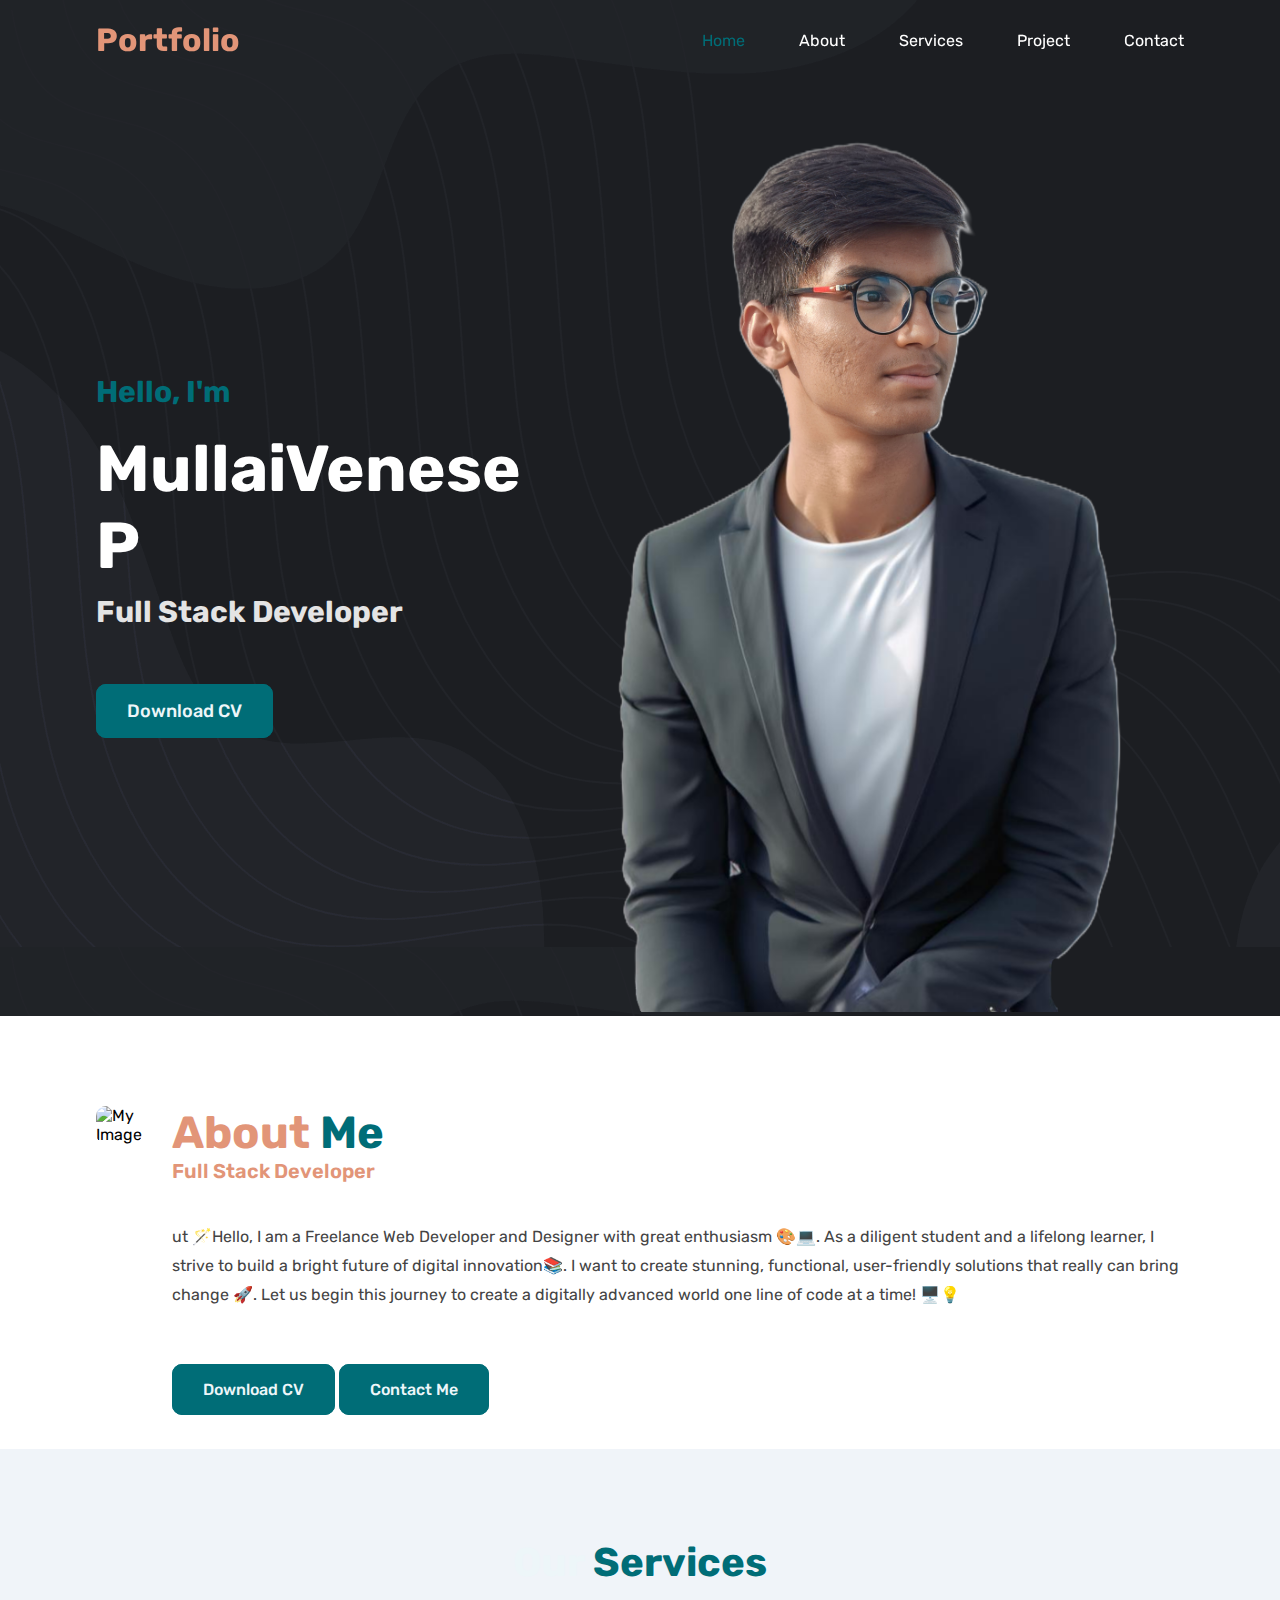
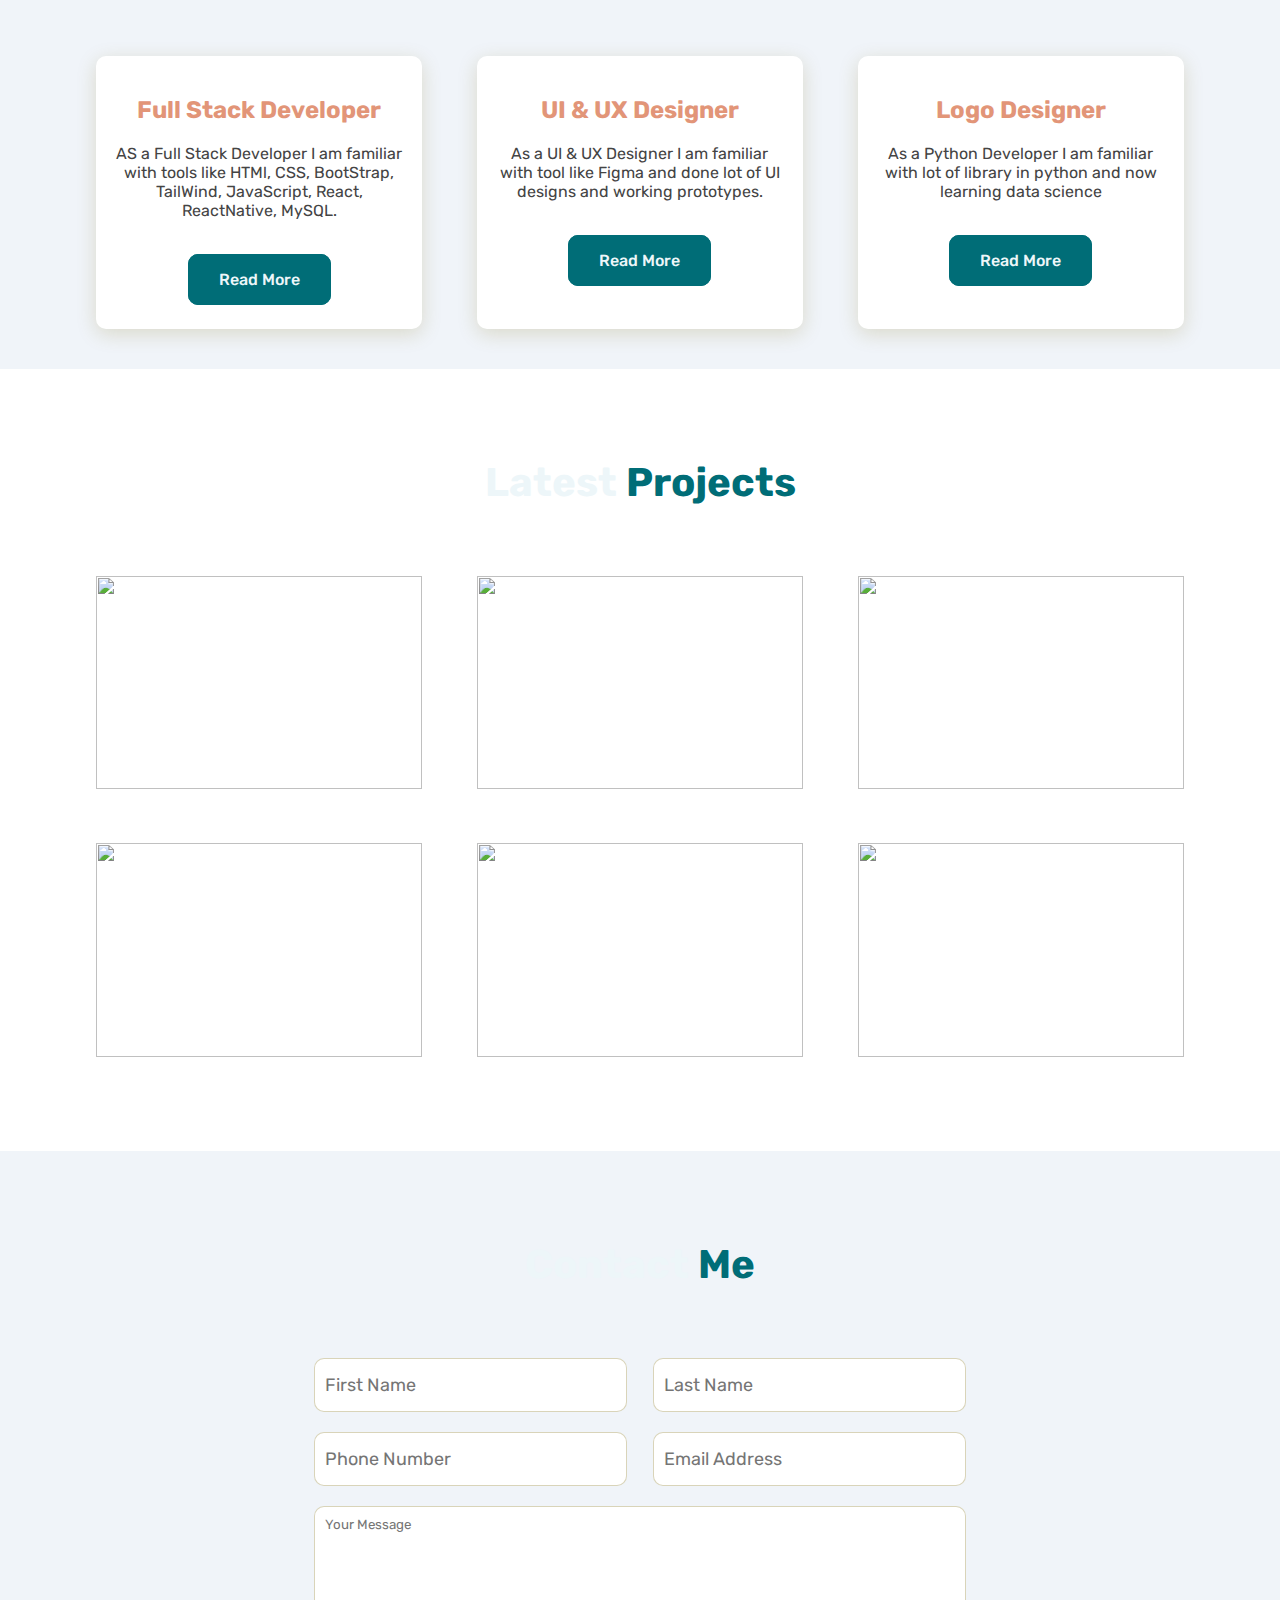
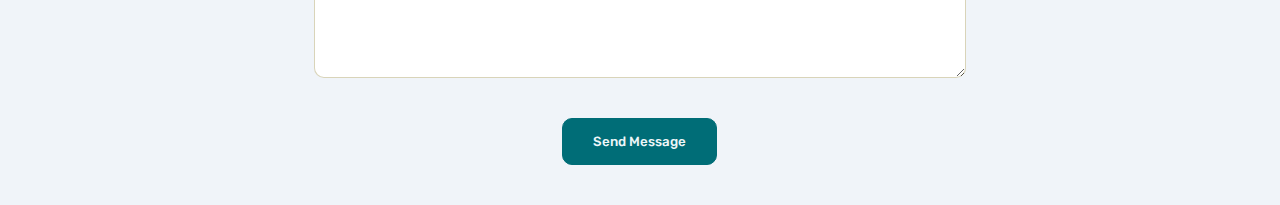
==== Task-2 Portfolio/index.html @ e9961b0f "Files Uploaded" ====
<!DOCTYPE html>
<html lang="en">
<head>
    <meta charset="UTF-8">
    <meta name="viewport" content="width=device-width, initial-scale=1.0">
    <title>Me-Portfolio</title>
    <link rel="stylesheet" href="style.css">
</head>
<body>
    <body>
        <header>
            <nav class="contanier">
                <h1>Portfolio</h1>
                <i id="btn-menu" class="fa-solid fa-bars"></i>
                <div class="nav-links">
                    <a href="#home" class="active">Home</a>
                    <a href="#about">About</a>
                    <a href="#services">Services</a>
                    <a href="#Project">Project</a>
                    <a href="#Contact">Contact</a>
                </div>
            </nav>
        </header>
        <!-- start home sec -->
        <div class="hero" id="home">
            <div class="contanier">
                <div class="content">
                    <h4>Hello, I'm</h4>
                    <h1>MullaiVenese P</h1>
                    <p>Full Stack Developer</p>
                    <a class="btn">Download CV</a>
                </div>
    
                <div class="hero-img">
                    <img src="images/me-pic.png" alt="My Image">
                </div>
            </div>
        </div>
    
        <!-- start about sec -->
    
        <section id="about" class="about">
            <div class="contanier">
                <div class="about-img">
                    <img src="images/me-pic-2.png" alt="My Image">
                </div>
                <div class="content">
                    <h1>About <span>Me</span></h1>
                    <h3>Full Stack Developer</h3>
                    <p>ut
                        🪄Hello, I am a Freelance Web Developer and Designer with great enthusiasm 🎨💻. As a diligent student and a lifelong learner, I strive to build a bright future of digital innovation📚. I want to create stunning, functional, user-friendly solutions that really can bring change 🚀. Let us begin this journey to create a digitally advanced world one line of code at a time! 🖥️💡
                    </p>
                    <div class="btns">
                        <a href="#" class="btn">Download CV</a>
                        <a href="#Contact" class="btn">Contact Me</a>
                    </div>
                </div>
            </div>
        </section>
    
        <!-- start Services -->
    
        <section id="services" class="services">
            <div class="contanier">
                <div class="sec-top">
                    <h1>Our <span>Services</span></h1>
                </div>
    
                <div class="boxs">
    
                    <div class="box">
                        <i class="fa-solid fa-pen-ruler"></i>
                        <h3>Full Stack Developer</h3>
                        <p> AS a Full Stack Developer I am familiar with tools like HTMl, CSS, BootStrap, TailWind,
                            JavaScript, React, ReactNative, MySQL.</p>
    
                        <a href="#" class="btn">Read More</a>
                    </div>
    
                    <div class="box">
                        <i class="fa-solid fa-rocket"></i>
                        <h3>UI & UX Designer</h3>
                        <p>As a UI & UX Designer I am familiar with tool like Figma and done lot of UI designs and working
                            prototypes. </p>
    
                        <a href="#" class="btn">Read More</a>
                    </div>
    
                    <div class="box">
                        <i class="fa-solid fa-code"></i>
                        <h3>Logo Designer</h3>
                        <p>As a Python Developer I am familiar with lot of library in python and now learning data science
                        </p>
    
                        <a href="#" class="btn">Read More</a>
                    </div>
                </div>
            </div>
        </section>
    
    
        <!-- start Project -->
    
        <section id="Project" class="Project">
            <div class="contanier">
                <div class="sec-top">
                    <h1>Latest <span>Projects</span></h1>
                </div>
    
                <div class="boxs">
    
                    <div class="box">
                        <div class="box-hover">
                            <a href="https://www.figma.com/proto/GoxLeL6stu4f076tNhTfOl/Instagram-Dashboard?node-id=0-1&t=tp3R50HKyUD6uFFh-1 "
                                target="_blank"><span>Instagram Dashboard Design</span></a>
                        </div>
                        <img src="img/Screenshot 2024-12-13 155838.png" alt="">
                    </div>
    
                    <div class="box">
                        <div class="box-hover">
                            <a href="https://www.figma.com/proto/9KTc53UU1F0u54a63pHGJ5/Whatsapp-remake?node-id=0-1&t=t7O1B50JET9qXOVC-1"
                                target="_blank"> <span>Whatsapp Clone Design</span></a>
                        </div>
                        <img src="img/Screenshot 2024-12-13 155929.png" alt="">
                    </div>
    
                    <div class="box">
                        <div class="box-hover">
                            <a href="https://www.figma.com/proto/D04Q7gJPk25CpoPQDyfIIi/Chatify-Landing-page?node-id=0-1&t=AyL47kzRdwJN0pk2-1"
                                target="_blank"><span>Chatify UI Design</span></a>
                        </div>
                        <img src="img/Screenshot 2024-12-13 160116.png" alt="">
                    </div>
    
                    <div class="box">
                        <div class="box-hover">
                            <a href="https://srk1706.github.io/Log-in-Page/" target="_blank"> <span>Landing Page</span></a>
                        </div>
                        <img src="img/Screenshot 2024-12-13 161840.png" alt="">
                    </div>
    
                    <div class="box">
                        <div class="box-hover">
                            <a href="https://srk1706.github.io/BootStrap-blog/" target="_blank"><span>Responsive
                                    Blog</span></a>
                        </div>
                        <img src="img/Screenshot 2024-12-13 160621.png" alt="">
                    </div>
    
                    <div class="box">
                        <div class="box-hover">
                            <a href="https://srk1706.github.io/ToDo-List-/" target="_blank"><span>ToDo List</span></a>
                        </div>
                        <img src="img/Screenshot 2024-12-13 160659.png" alt="">
                    </div>
    
                </div>
            </div>
        </section>
    
        <!-- start Contact -->
    
        <section id="Contact" class="contact">
            <div class="contanier">
                <div class="sec-top">
                    <h1>Contact <span>Me</span></h1>
                </div>
    
                <form action="">
                    <input type="text" placeholder="First Name">
                    <input type="text" placeholder="Last Name">
                    <input type="number" placeholder="Phone Number">
                    <input type="email" placeholder="Email Address">
                    <textarea name="" id="" cols="30" rows="10" placeholder="Your Message"></textarea>
                    <button class="btn">Send Message</button>
                </form>
            </div>
        </section>
</body>
</html>
---- Task-2 Portfolio/style.css ----
/* fonts */
@import url('https://fonts.googleapis.com/css2?family=Dosis:wght@300;400;500;600;700;800&family=Rajdhani:wght@300;400;500;600;700&family=Rubik:wght@300;400;500;600;700&display=swap');

* {
    padding: 0;
    margin: 0;
    box-sizing: border-box;
    font-family: 'Rubik', sans-serif;
    text-decoration: none;
    transition: 0.3s;
}

*::selection {
    background-color: #006d77;
    color: #fff;
}

html {
    scroll-behavior: smooth;
}

.contanier {
    width: 85%;
    margin: auto;
}

.btn {
    padding: 15px 30px;
    color: #edf6f9;
    font-weight: 500;
    background-color: #006d77;
    border-radius: 10px;
    border: 1px solid #006d77;
}

.btn:hover {
    color: #006d77;
    background: #fff;
}

section {
    padding: 90px 0 40px;
}

.sec-top {
    text-align: center;
    margin-bottom: 70px;
}

.sec-top h1 {
    color: #edf6f9;
    font-size: 40px;
}

.sec-top h1 span {
    color: #006d77;
}

.boxs {
    display: flex;
    flex-wrap: wrap;
    justify-content: space-between;
}

.boxs .box {
    width: 30%;
}

/* start Header */

header {
    position: fixed;
    top: 0;
    left: 0;
    right: 0;
    background: transparent;
    z-index: 1000;

}

header.active {
    background-color: #edf6f9;
    border-bottom: 1px solid #8888884a;
}

header nav {
    color: #e29578;
    display: flex;
    justify-content: space-between;
    align-items: center;
    height: 80px;
}

header nav .nav-links a {
    color: #fff;
    margin-left: 50px;
}

header nav .nav-links a:hover,
header nav .nav-links a.active {
    color: #006d77;
}

#btn-menu {
    display: none;
}

/* start Hero */

.hero {
    padding-top: 80px;
    background: url(images/background-image.png);
    min-height: 100vh;
    display: flex;
    justify-content: center;
    align-items: center;
}

.hero .contanier {
    display: flex;
    justify-content: space-between;
    align-items: center;
}

.hero .content h4 {
    color: #006d77;
    font-size: 30px;
}

.hero .content h1 {
    color: #fff;
    font-size: 65px;
    margin: 20px 0 10px;
}

.hero .content p {
    color: #e4e4e4;
    font-size: 30px;
    font-weight: bold;
    margin-bottom: 70px;
}

.hero .content .btn {
    font-size: 18px;
}

.hero .hero-img img {
    width: 700px;
}

/* start about */

.about {
    padding: 90px 0 50px;
}

.about .contanier {
    display: flex;
    justify-content: center;
}

.about .about-img img {
    width: 450px;
    border-radius: 10px;
}

.about .content {
    margin-left: 30px;
}

.about .content h1 {
    color: #e29578;
    font-size: 45px;
}

.about .content h1 span {
    color: #006d77;
}

.about .content h3 {
    color: #e29578;
    font-size: 20px;
    font-weight: 600;
    margin-bottom: 40px;
}

.about .content p {
    color: #444;
    line-height: 1.8;
    margin-bottom: 70px;
}

/* start Services */

.services {
    background-color: #f0f4f9;
    text-align: center;
}

.services .boxs .box {
    background-color: #fff;
    padding: 40px 20px;
    border-radius: 10px;
    box-shadow: 0px 5px 20px 0px rgba(128, 112, 22, 0.2);
    position: relative;
    top: 0;
}

.services .boxs .box:hover {
    top: -25px;
}

.services .boxs .box i {
    color: #006d77;
    font-size: 50px;
    margin-bottom: 20px;
}

.services .boxs .box h3 {
    color: #e29578;
    font-size: 24px;
    margin-bottom: 20px;
}

.services .boxs .box p {
    color: #444;
    margin-bottom: 50px;
}

/* start Portfolio */
#Project img {
    height: 213.39px;
}

.Project .boxs .box {

    margin-bottom: 50px;
    position: relative;
    overflow: hidden;
}

.Project .boxs .box img {
    width: 100%;
    height: 100%;
}

.Project.boxs .box:hover img {
    transform: scale(1.2);
    rotate: -4deg;
    transition: 0.6s ease-out;
}

.Project .boxs .box .box-hover {
    position: absolute;
    left: 0;
    bottom: 0;
    width: 100%;
    height: 100%;
    background: #111111b9;
    z-index: 2;
    display: flex;
    justify-content: center;
    align-items: center;
    transition: 0.6s;
    opacity: 0;
}

.Project .boxs .box:hover .box-hover {
    opacity: 1;
}

.Project .boxs .box .box-hover span {
    color: #fff;
    font-size: 25px;
}

/* start Contact */

.contact {
    background: #f0f4f9;
}

.contact form {
    width: 60%;
    margin: auto;
    display: flex;
    flex-wrap: wrap;
    justify-content: space-between;
}

.contact form input {
    width: 48%;
    font-size: 18px;
    padding: 15px 10px;
    outline: none;
    border: 1px solid rgba(128, 112, 22, 0.3);
    margin-bottom: 20px;
    border-radius: 10px;
}

.contact form textarea {
    border: 1px solid rgba(128, 112, 22, 0.3);
    outline: none;
    border-radius: 10px;
    width: 100%;
    padding: 10px;
}

.contact form textarea:focus,
.contact form input:focus {
    border-color: #006d77;
}

.contact form button {
    margin: 40px auto 0;
    cursor: pointer;
}

/* Media */

@media(max-width:1200px) {
    .contanier {
        width: 90%;
    }

    .hero .content h1 {
        font-size: 50px;
    }

    .hero .content p {
        font-size: 25px;
    }

    .hero .hero-img img {
        width: 380px;
    }

    .hero {
        padding-bottom: 40px;
    }

    .about .content h3 {
        font-size: 20px;
    }

    .about .content p {
        margin-bottom: 50px;
    }

    .about .about-img img {
        width: 380px;
    }

    .services .boxs .box h3 {
        font-size: 22px;
    }

    .contact form {
        width: 70%;
    }

}

@media(max-width:900px) {
    .hero .content h1 {
        font-size: 40px;
    }

    .hero .content p {
        font-size: 22px;
    }

    .hero .hero-img img {
        width: 340px;
    }

    header nav .nav-links a {
        margin-left: 40px;
    }

    .about .contanier {
        flex-direction: column;
        text-align: center;
    }

    .about .about-img img {
        width: 340px;
    }

    .about .about-img {
        margin-bottom: 40px;
    }

    .boxs .box {
        width: 45%;
        margin-bottom: 40px;
    }

    .contact form {
        width: 80%;
    }
}

@media(max-width:780px) {
    .hero .contanier {
        flex-direction: column-reverse;
    }

    .hero .hero-img img {
        width: 380px;
    }

    .hero .content h1 {
        font-size: 50px;
    }

    .hero .content {
        margin-top: 40px;
        text-align: center;
    }

    .btn {
        padding: 12px 25px;
    }

    #btn-menu {
        display: block;
        color: #fff;
        font-size: 40px;

    }

    header nav .nav-links {
        position: absolute;
        top: -350px;
        left: 0;
        width: 100%;
        display: flex;
        flex-direction: column;
        background-color: #edf6f9;
    }

    header nav .nav-links.active {
        top: 100%;
    }

    header nav .nav-links a {
        width: 100%;
        margin: auto;
        padding: 20px;
        text-align: center;
        font-size: 20px;
        border-bottom: 1px solid #444;
    }

    header nav .nav-links a.active,
    header nav .nav-links a:hover {
        background-color: #006d77;
        color: #edf6f9;
    }
}

@media(max-width:670px) {
    .hero .content h1 {
        font-size: 40px;
    }

    .hero .hero-img img {
        width: 320px;
    }

    .boxs {
        justify-content: center;

    }

    .boxs .box {
        width: 70%;
    }

    .contact form {
        width: 90%;
    }
}

@media(max-width:500px) {
    .hero .hero-img img {
        width: 280px;
    }

    .contact form {
        width: 90%;
        justify-content: center;

    }

    .contact form input {
        width: 100%;
    }
}
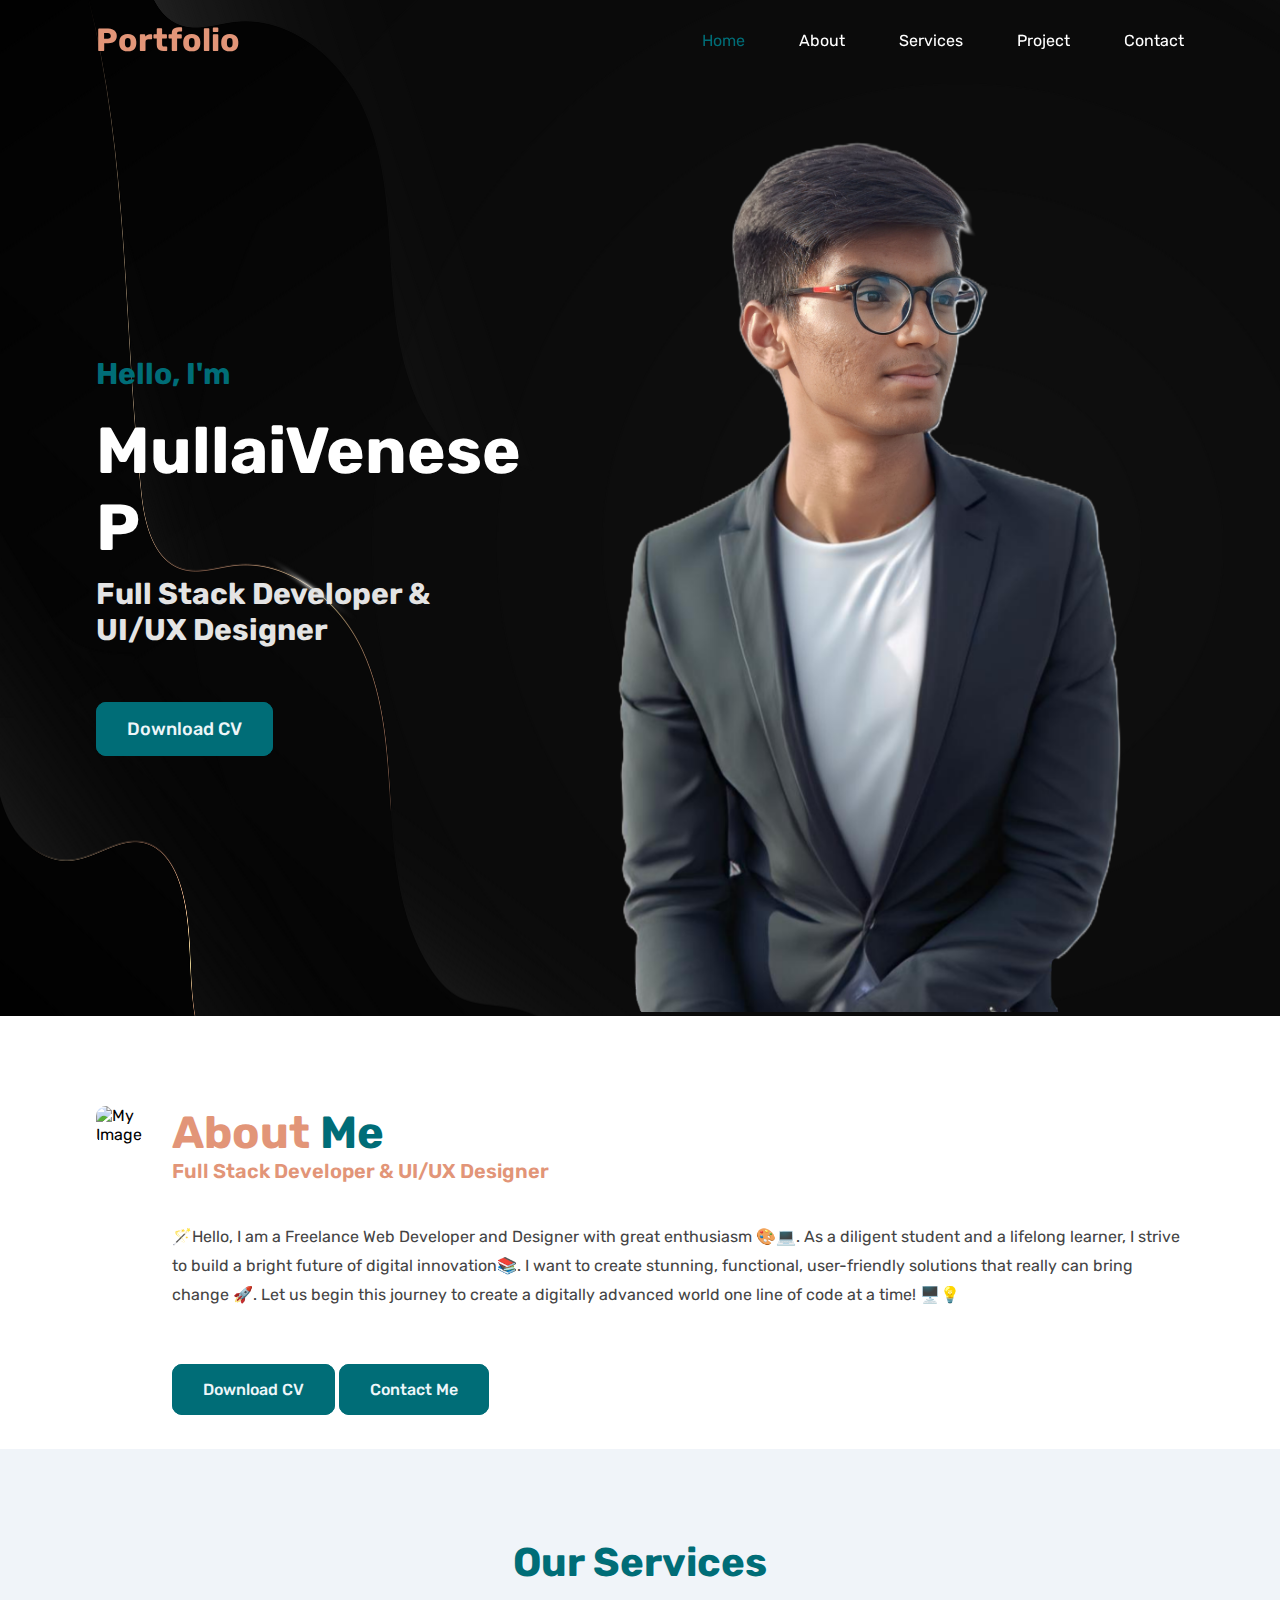
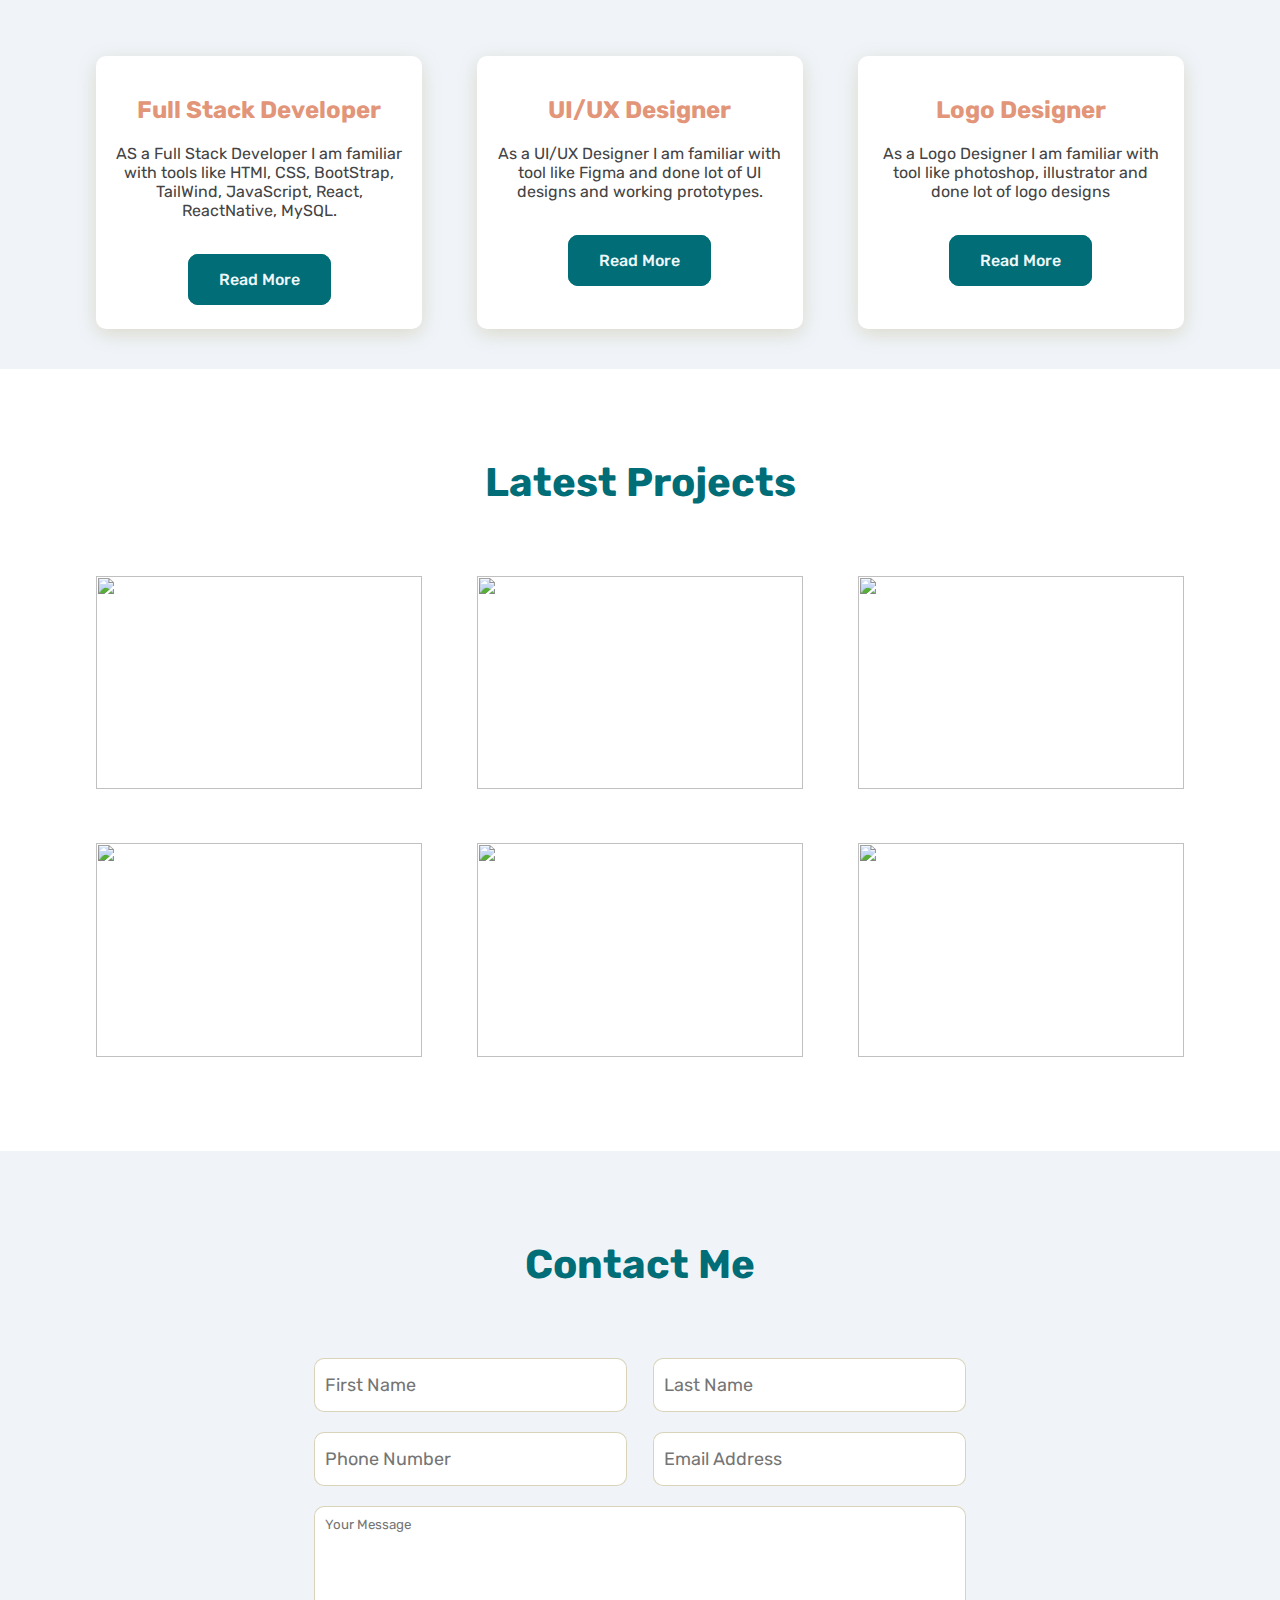
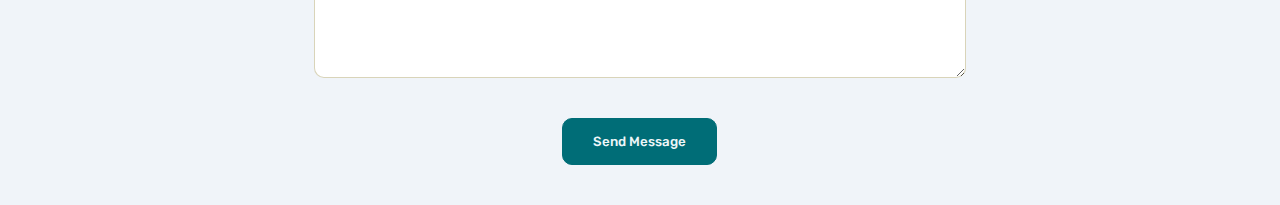
==== commit 6184615a: "Modified" ====
--- a/Task-2 Portfolio/index.html
+++ b/Task-2 Portfolio/index.html
@@ -1,181 +1,180 @@
-<!DOCTYPE html>
-<html lang="en">
-<head>
-    <meta charset="UTF-8">
-    <meta name="viewport" content="width=device-width, initial-scale=1.0">
-    <title>Me-Portfolio</title>
-    <link rel="stylesheet" href="style.css">
-</head>
-<body>
-    <body>
-        <header>
-            <nav class="contanier">
-                <h1>Portfolio</h1>
-                <i id="btn-menu" class="fa-solid fa-bars"></i>
-                <div class="nav-links">
-                    <a href="#home" class="active">Home</a>
-                    <a href="#about">About</a>
-                    <a href="#services">Services</a>
-                    <a href="#Project">Project</a>
-                    <a href="#Contact">Contact</a>
-                </div>
-            </nav>
-        </header>
-        <!-- start home sec -->
-        <div class="hero" id="home">
-            <div class="contanier">
-                <div class="content">
-                    <h4>Hello, I'm</h4>
-                    <h1>MullaiVenese P</h1>
-                    <p>Full Stack Developer</p>
-                    <a class="btn">Download CV</a>
-                </div>
-    
-                <div class="hero-img">
-                    <img src="images/me-pic.png" alt="My Image">
-                </div>
-            </div>
-        </div>
-    
-        <!-- start about sec -->
-    
-        <section id="about" class="about">
-            <div class="contanier">
-                <div class="about-img">
-                    <img src="images/me-pic-2.png" alt="My Image">
-                </div>
-                <div class="content">
-                    <h1>About <span>Me</span></h1>
-                    <h3>Full Stack Developer</h3>
-                    <p>ut
-                        🪄Hello, I am a Freelance Web Developer and Designer with great enthusiasm 🎨💻. As a diligent student and a lifelong learner, I strive to build a bright future of digital innovation📚. I want to create stunning, functional, user-friendly solutions that really can bring change 🚀. Let us begin this journey to create a digitally advanced world one line of code at a time! 🖥️💡
-                    </p>
-                    <div class="btns">
-                        <a href="#" class="btn">Download CV</a>
-                        <a href="#Contact" class="btn">Contact Me</a>
-                    </div>
-                </div>
-            </div>
-        </section>
-    
-        <!-- start Services -->
-    
-        <section id="services" class="services">
-            <div class="contanier">
-                <div class="sec-top">
-                    <h1>Our <span>Services</span></h1>
-                </div>
-    
-                <div class="boxs">
-    
-                    <div class="box">
-                        <i class="fa-solid fa-pen-ruler"></i>
-                        <h3>Full Stack Developer</h3>
-                        <p> AS a Full Stack Developer I am familiar with tools like HTMl, CSS, BootStrap, TailWind,
-                            JavaScript, React, ReactNative, MySQL.</p>
-    
-                        <a href="#" class="btn">Read More</a>
-                    </div>
-    
-                    <div class="box">
-                        <i class="fa-solid fa-rocket"></i>
-                        <h3>UI & UX Designer</h3>
-                        <p>As a UI & UX Designer I am familiar with tool like Figma and done lot of UI designs and working
-                            prototypes. </p>
-    
-                        <a href="#" class="btn">Read More</a>
-                    </div>
-    
-                    <div class="box">
-                        <i class="fa-solid fa-code"></i>
-                        <h3>Logo Designer</h3>
-                        <p>As a Python Developer I am familiar with lot of library in python and now learning data science
-                        </p>
-    
-                        <a href="#" class="btn">Read More</a>
-                    </div>
-                </div>
-            </div>
-        </section>
-    
-    
-        <!-- start Project -->
-    
-        <section id="Project" class="Project">
-            <div class="contanier">
-                <div class="sec-top">
-                    <h1>Latest <span>Projects</span></h1>
-                </div>
-    
-                <div class="boxs">
-    
-                    <div class="box">
-                        <div class="box-hover">
-                            <a href="https://www.figma.com/proto/GoxLeL6stu4f076tNhTfOl/Instagram-Dashboard?node-id=0-1&t=tp3R50HKyUD6uFFh-1 "
-                                target="_blank"><span>Instagram Dashboard Design</span></a>
-                        </div>
-                        <img src="img/Screenshot 2024-12-13 155838.png" alt="">
-                    </div>
-    
-                    <div class="box">
-                        <div class="box-hover">
-                            <a href="https://www.figma.com/proto/9KTc53UU1F0u54a63pHGJ5/Whatsapp-remake?node-id=0-1&t=t7O1B50JET9qXOVC-1"
-                                target="_blank"> <span>Whatsapp Clone Design</span></a>
-                        </div>
-                        <img src="img/Screenshot 2024-12-13 155929.png" alt="">
-                    </div>
-    
-                    <div class="box">
-                        <div class="box-hover">
-                            <a href="https://www.figma.com/proto/D04Q7gJPk25CpoPQDyfIIi/Chatify-Landing-page?node-id=0-1&t=AyL47kzRdwJN0pk2-1"
-                                target="_blank"><span>Chatify UI Design</span></a>
-                        </div>
-                        <img src="img/Screenshot 2024-12-13 160116.png" alt="">
-                    </div>
-    
-                    <div class="box">
-                        <div class="box-hover">
-                            <a href="https://srk1706.github.io/Log-in-Page/" target="_blank"> <span>Landing Page</span></a>
-                        </div>
-                        <img src="img/Screenshot 2024-12-13 161840.png" alt="">
-                    </div>
-    
-                    <div class="box">
-                        <div class="box-hover">
-                            <a href="https://srk1706.github.io/BootStrap-blog/" target="_blank"><span>Responsive
-                                    Blog</span></a>
-                        </div>
-                        <img src="img/Screenshot 2024-12-13 160621.png" alt="">
-                    </div>
-    
-                    <div class="box">
-                        <div class="box-hover">
-                            <a href="https://srk1706.github.io/ToDo-List-/" target="_blank"><span>ToDo List</span></a>
-                        </div>
-                        <img src="img/Screenshot 2024-12-13 160659.png" alt="">
-                    </div>
-    
-                </div>
-            </div>
-        </section>
-    
-        <!-- start Contact -->
-    
-        <section id="Contact" class="contact">
-            <div class="contanier">
-                <div class="sec-top">
-                    <h1>Contact <span>Me</span></h1>
-                </div>
-    
-                <form action="">
-                    <input type="text" placeholder="First Name">
-                    <input type="text" placeholder="Last Name">
-                    <input type="number" placeholder="Phone Number">
-                    <input type="email" placeholder="Email Address">
-                    <textarea name="" id="" cols="30" rows="10" placeholder="Your Message"></textarea>
-                    <button class="btn">Send Message</button>
-                </form>
-            </div>
-        </section>
-</body>
+<!DOCTYPE html>
+<html lang="en">
+<head>
+    <meta charset="UTF-8">
+    <meta name="viewport" content="width=device-width, initial-scale=1.0">
+    <title>Me-Portfolio</title>
+    <link rel="stylesheet" href="style.css">
+</head>
+<body>
+    <body>
+        <header>
+            <nav class="contanier">
+                <h1>Portfolio</h1>
+                <i id="btn-menu" class="fa-solid fa-bars"></i>
+                <div class="nav-links">
+                    <a href="#home" class="active">Home</a>
+                    <a href="#about">About</a>
+                    <a href="#services">Services</a>
+                    <a href="#Project">Project</a>
+                    <a href="#Contact">Contact</a>
+                </div>
+            </nav>
+        </header>
+        <!-- start home sec -->
+        <div class="hero" id="home">
+            <div class="contanier">
+                <div class="content">
+                    <h4>Hello, I'm</h4>
+                    <h1>MullaiVenese P</h1>
+                    <p>Full Stack Developer &amp; UI/UX Designer</p>
+                    <a class="btn">Download CV</a>
+                </div>
+    
+                <div class="hero-img">
+                    <img src="images/me-pic.png" alt="My Image">
+                </div>
+            </div>
+        </div>
+    
+        <!-- start about sec -->
+    
+        <section id="about" class="about">
+            <div class="contanier">
+                <div class="about-img">
+                    <img src="images/me-pic-2.png" alt="My Image">
+                </div>
+                <div class="content">
+                    <h1>About <span>Me</span></h1>
+                    <h3>Full Stack Developer &amp; UI/UX Designer</h3>
+                    <p>🪄Hello, I am a Freelance Web Developer and Designer with great enthusiasm 🎨💻. As a diligent student and a lifelong learner, I strive to build a bright future of digital innovation📚. I want to create stunning, functional, user-friendly solutions that really can bring change 🚀. Let us begin this journey to create a digitally advanced world one line of code at a time! 🖥️💡
+                    </p>
+                    <div class="btns">
+                        <a href="#" class="btn">Download CV</a>
+                        <a href="#Contact" class="btn">Contact Me</a>
+                    </div>
+                </div>
+            </div>
+        </section>
+    
+        <!-- start Services -->
+    
+        <section id="services" class="services">
+            <div class="contanier">
+                <div class="sec-top">
+                    <h1>Our <span>Services</span></h1>
+                </div>
+    
+                <div class="boxs">
+    
+                    <div class="box">
+                        <i class="fa-solid fa-pen-ruler"></i>
+                        <h3>Full Stack Developer</h3>
+                        <p> AS a Full Stack Developer I am familiar with tools like HTMl, CSS, BootStrap, TailWind,
+                            JavaScript, React, ReactNative, MySQL.</p>
+    
+                        <a href="#" class="btn">Read More</a>
+                    </div>
+    
+                    <div class="box">
+                        <i class="fa-solid fa-rocket"></i>
+                        <h3>UI/UX Designer</h3>
+                        <p>As a UI/UX Designer I am familiar with tool like Figma and done lot of UI designs and working
+                            prototypes. </p>
+    
+                        <a href="#" class="btn">Read More</a>
+                    </div>
+    
+                    <div class="box">
+                        <i class="fa-solid fa-code"></i>
+                        <h3>Logo Designer</h3>
+                        <p>As a Logo Designer I am familiar with tool like photoshop, illustrator and done lot of logo designs
+                        </p>
+    
+                        <a href="#" class="btn">Read More</a>
+                    </div>
+                </div>
+            </div>
+        </section>
+    
+    
+        <!-- start Project -->
+    
+        <section id="Project" class="Project">
+            <div class="contanier">
+                <div class="sec-top">
+                    <h1>Latest <span>Projects</span></h1>
+                </div>
+    
+                <div class="boxs">
+    
+                    <div class="box">
+                        <div class="box-hover">
+                            <a href="https://www.figma.com/proto/GoxLeL6stu4f076tNhTfOl/Instagram-Dashboard?node-id=0-1&t=tp3R50HKyUD6uFFh-1 "
+                                target="_blank"><span>Instagram Dashboard Design</span></a>
+                        </div>
+                        <img src="img/Screenshot 2024-12-13 155838.png" alt="">
+                    </div>
+    
+                    <div class="box">
+                        <div class="box-hover">
+                            <a href="https://www.figma.com/proto/9KTc53UU1F0u54a63pHGJ5/Whatsapp-remake?node-id=0-1&t=t7O1B50JET9qXOVC-1"
+                                target="_blank"> <span>Whatsapp Clone Design</span></a>
+                        </div>
+                        <img src="img/Screenshot 2024-12-13 155929.png" alt="">
+                    </div>
+    
+                    <div class="box">
+                        <div class="box-hover">
+                            <a href="https://www.figma.com/proto/D04Q7gJPk25CpoPQDyfIIi/Chatify-Landing-page?node-id=0-1&t=AyL47kzRdwJN0pk2-1"
+                                target="_blank"><span>Chatify UI Design</span></a>
+                        </div>
+                        <img src="img/Screenshot 2024-12-13 160116.png" alt="">
+                    </div>
+    
+                    <div class="box">
+                        <div class="box-hover">
+                            <a href="https://srk1706.github.io/Log-in-Page/" target="_blank"> <span>Landing Page</span></a>
+                        </div>
+                        <img src="img/Screenshot 2024-12-13 161840.png" alt="">
+                    </div>
+    
+                    <div class="box">
+                        <div class="box-hover">
+                            <a href="https://srk1706.github.io/BootStrap-blog/" target="_blank"><span>Responsive
+                                    Blog</span></a>
+                        </div>
+                        <img src="img/Screenshot 2024-12-13 160621.png" alt="">
+                    </div>
+    
+                    <div class="box">
+                        <div class="box-hover">
+                            <a href="https://srk1706.github.io/ToDo-List-/" target="_blank"><span>ToDo List</span></a>
+                        </div>
+                        <img src="img/Screenshot 2024-12-13 160659.png" alt="">
+                    </div>
+    
+                </div>
+            </div>
+        </section>
+    
+        <!-- start Contact -->
+    
+        <section id="Contact" class="contact">
+            <div class="contanier">
+                <div class="sec-top">
+                    <h1>Contact <span>Me</span></h1>
+                </div>
+    
+                <form action="">
+                    <input type="text" placeholder="First Name">
+                    <input type="text" placeholder="Last Name">
+                    <input type="number" placeholder="Phone Number">
+                    <input type="email" placeholder="Email Address">
+                    <textarea name="" id="" cols="30" rows="10" placeholder="Your Message"></textarea>
+                    <button class="btn">Send Message</button>
+                </form>
+            </div>
+        </section>
+</body>
 </html>--- a/Task-2 Portfolio/style.css
+++ b/Task-2 Portfolio/style.css
@@ -1,500 +1,500 @@
-/* fonts */
-@import url('https://fonts.googleapis.com/css2?family=Dosis:wght@300;400;500;600;700;800&family=Rajdhani:wght@300;400;500;600;700&family=Rubik:wght@300;400;500;600;700&display=swap');
-
-* {
-    padding: 0;
-    margin: 0;
-    box-sizing: border-box;
-    font-family: 'Rubik', sans-serif;
-    text-decoration: none;
-    transition: 0.3s;
-}
-
-*::selection {
-    background-color: #006d77;
-    color: #fff;
-}
-
-html {
-    scroll-behavior: smooth;
-}
-
-.contanier {
-    width: 85%;
-    margin: auto;
-}
-
-.btn {
-    padding: 15px 30px;
-    color: #edf6f9;
-    font-weight: 500;
-    background-color: #006d77;
-    border-radius: 10px;
-    border: 1px solid #006d77;
-}
-
-.btn:hover {
-    color: #006d77;
-    background: #fff;
-}
-
-section {
-    padding: 90px 0 40px;
-}
-
-.sec-top {
-    text-align: center;
-    margin-bottom: 70px;
-}
-
-.sec-top h1 {
-    color: #edf6f9;
-    font-size: 40px;
-}
-
-.sec-top h1 span {
-    color: #006d77;
-}
-
-.boxs {
-    display: flex;
-    flex-wrap: wrap;
-    justify-content: space-between;
-}
-
-.boxs .box {
-    width: 30%;
-}
-
-/* start Header */
-
-header {
-    position: fixed;
-    top: 0;
-    left: 0;
-    right: 0;
-    background: transparent;
-    z-index: 1000;
-
-}
-
-header.active {
-    background-color: #edf6f9;
-    border-bottom: 1px solid #8888884a;
-}
-
-header nav {
-    color: #e29578;
-    display: flex;
-    justify-content: space-between;
-    align-items: center;
-    height: 80px;
-}
-
-header nav .nav-links a {
-    color: #fff;
-    margin-left: 50px;
-}
-
-header nav .nav-links a:hover,
-header nav .nav-links a.active {
-    color: #006d77;
-}
-
-#btn-menu {
-    display: none;
-}
-
-/* start Hero */
-
-.hero {
-    padding-top: 80px;
-    background: url(images/background-image.png);
-    min-height: 100vh;
-    display: flex;
-    justify-content: center;
-    align-items: center;
-}
-
-.hero .contanier {
-    display: flex;
-    justify-content: space-between;
-    align-items: center;
-}
-
-.hero .content h4 {
-    color: #006d77;
-    font-size: 30px;
-}
-
-.hero .content h1 {
-    color: #fff;
-    font-size: 65px;
-    margin: 20px 0 10px;
-}
-
-.hero .content p {
-    color: #e4e4e4;
-    font-size: 30px;
-    font-weight: bold;
-    margin-bottom: 70px;
-}
-
-.hero .content .btn {
-    font-size: 18px;
-}
-
-.hero .hero-img img {
-    width: 700px;
-}
-
-/* start about */
-
-.about {
-    padding: 90px 0 50px;
-}
-
-.about .contanier {
-    display: flex;
-    justify-content: center;
-}
-
-.about .about-img img {
-    width: 450px;
-    border-radius: 10px;
-}
-
-.about .content {
-    margin-left: 30px;
-}
-
-.about .content h1 {
-    color: #e29578;
-    font-size: 45px;
-}
-
-.about .content h1 span {
-    color: #006d77;
-}
-
-.about .content h3 {
-    color: #e29578;
-    font-size: 20px;
-    font-weight: 600;
-    margin-bottom: 40px;
-}
-
-.about .content p {
-    color: #444;
-    line-height: 1.8;
-    margin-bottom: 70px;
-}
-
-/* start Services */
-
-.services {
-    background-color: #f0f4f9;
-    text-align: center;
-}
-
-.services .boxs .box {
-    background-color: #fff;
-    padding: 40px 20px;
-    border-radius: 10px;
-    box-shadow: 0px 5px 20px 0px rgba(128, 112, 22, 0.2);
-    position: relative;
-    top: 0;
-}
-
-.services .boxs .box:hover {
-    top: -25px;
-}
-
-.services .boxs .box i {
-    color: #006d77;
-    font-size: 50px;
-    margin-bottom: 20px;
-}
-
-.services .boxs .box h3 {
-    color: #e29578;
-    font-size: 24px;
-    margin-bottom: 20px;
-}
-
-.services .boxs .box p {
-    color: #444;
-    margin-bottom: 50px;
-}
-
-/* start Portfolio */
-#Project img {
-    height: 213.39px;
-}
-
-.Project .boxs .box {
-
-    margin-bottom: 50px;
-    position: relative;
-    overflow: hidden;
-}
-
-.Project .boxs .box img {
-    width: 100%;
-    height: 100%;
-}
-
-.Project.boxs .box:hover img {
-    transform: scale(1.2);
-    rotate: -4deg;
-    transition: 0.6s ease-out;
-}
-
-.Project .boxs .box .box-hover {
-    position: absolute;
-    left: 0;
-    bottom: 0;
-    width: 100%;
-    height: 100%;
-    background: #111111b9;
-    z-index: 2;
-    display: flex;
-    justify-content: center;
-    align-items: center;
-    transition: 0.6s;
-    opacity: 0;
-}
-
-.Project .boxs .box:hover .box-hover {
-    opacity: 1;
-}
-
-.Project .boxs .box .box-hover span {
-    color: #fff;
-    font-size: 25px;
-}
-
-/* start Contact */
-
-.contact {
-    background: #f0f4f9;
-}
-
-.contact form {
-    width: 60%;
-    margin: auto;
-    display: flex;
-    flex-wrap: wrap;
-    justify-content: space-between;
-}
-
-.contact form input {
-    width: 48%;
-    font-size: 18px;
-    padding: 15px 10px;
-    outline: none;
-    border: 1px solid rgba(128, 112, 22, 0.3);
-    margin-bottom: 20px;
-    border-radius: 10px;
-}
-
-.contact form textarea {
-    border: 1px solid rgba(128, 112, 22, 0.3);
-    outline: none;
-    border-radius: 10px;
-    width: 100%;
-    padding: 10px;
-}
-
-.contact form textarea:focus,
-.contact form input:focus {
-    border-color: #006d77;
-}
-
-.contact form button {
-    margin: 40px auto 0;
-    cursor: pointer;
-}
-
-/* Media */
-
-@media(max-width:1200px) {
-    .contanier {
-        width: 90%;
-    }
-
-    .hero .content h1 {
-        font-size: 50px;
-    }
-
-    .hero .content p {
-        font-size: 25px;
-    }
-
-    .hero .hero-img img {
-        width: 380px;
-    }
-
-    .hero {
-        padding-bottom: 40px;
-    }
-
-    .about .content h3 {
-        font-size: 20px;
-    }
-
-    .about .content p {
-        margin-bottom: 50px;
-    }
-
-    .about .about-img img {
-        width: 380px;
-    }
-
-    .services .boxs .box h3 {
-        font-size: 22px;
-    }
-
-    .contact form {
-        width: 70%;
-    }
-
-}
-
-@media(max-width:900px) {
-    .hero .content h1 {
-        font-size: 40px;
-    }
-
-    .hero .content p {
-        font-size: 22px;
-    }
-
-    .hero .hero-img img {
-        width: 340px;
-    }
-
-    header nav .nav-links a {
-        margin-left: 40px;
-    }
-
-    .about .contanier {
-        flex-direction: column;
-        text-align: center;
-    }
-
-    .about .about-img img {
-        width: 340px;
-    }
-
-    .about .about-img {
-        margin-bottom: 40px;
-    }
-
-    .boxs .box {
-        width: 45%;
-        margin-bottom: 40px;
-    }
-
-    .contact form {
-        width: 80%;
-    }
-}
-
-@media(max-width:780px) {
-    .hero .contanier {
-        flex-direction: column-reverse;
-    }
-
-    .hero .hero-img img {
-        width: 380px;
-    }
-
-    .hero .content h1 {
-        font-size: 50px;
-    }
-
-    .hero .content {
-        margin-top: 40px;
-        text-align: center;
-    }
-
-    .btn {
-        padding: 12px 25px;
-    }
-
-    #btn-menu {
-        display: block;
-        color: #fff;
-        font-size: 40px;
-
-    }
-
-    header nav .nav-links {
-        position: absolute;
-        top: -350px;
-        left: 0;
-        width: 100%;
-        display: flex;
-        flex-direction: column;
-        background-color: #edf6f9;
-    }
-
-    header nav .nav-links.active {
-        top: 100%;
-    }
-
-    header nav .nav-links a {
-        width: 100%;
-        margin: auto;
-        padding: 20px;
-        text-align: center;
-        font-size: 20px;
-        border-bottom: 1px solid #444;
-    }
-
-    header nav .nav-links a.active,
-    header nav .nav-links a:hover {
-        background-color: #006d77;
-        color: #edf6f9;
-    }
-}
-
-@media(max-width:670px) {
-    .hero .content h1 {
-        font-size: 40px;
-    }
-
-    .hero .hero-img img {
-        width: 320px;
-    }
-
-    .boxs {
-        justify-content: center;
-
-    }
-
-    .boxs .box {
-        width: 70%;
-    }
-
-    .contact form {
-        width: 90%;
-    }
-}
-
-@media(max-width:500px) {
-    .hero .hero-img img {
-        width: 280px;
-    }
-
-    .contact form {
-        width: 90%;
-        justify-content: center;
-
-    }
-
-    .contact form input {
-        width: 100%;
-    }
+/* fonts */
+@import url('https://fonts.googleapis.com/css2?family=Dosis:wght@300;400;500;600;700;800&family=Rajdhani:wght@300;400;500;600;700&family=Rubik:wght@300;400;500;600;700&display=swap');
+
+* {
+    padding: 0;
+    margin: 0;
+    box-sizing: border-box;
+    font-family: 'Rubik', sans-serif;
+    text-decoration: none;
+    transition: 0.3s;
+}
+
+*::selection {
+    background-color: #006d77;
+    color: #fff;
+}
+
+html {
+    scroll-behavior: smooth;
+}
+
+.contanier {
+    width: 85%;
+    margin: auto;
+}
+
+.btn {
+    padding: 15px 30px;
+    color: #edf6f9;
+    font-weight: 500;
+    background-color: #006d77;
+    border-radius: 10px;
+    border: 1px solid #006d77;
+}
+
+.btn:hover {
+    color: #006d77;
+    background: #fff;
+}
+
+section {
+    padding: 90px 0 40px;
+}
+
+.sec-top {
+    text-align: center;
+    margin-bottom: 70px;
+}
+
+.sec-top h1 {
+    color: #006d77;
+    font-size: 40px;
+}
+
+.sec-top h1 span {
+    color: #006d77;
+}
+
+.boxs {
+    display: flex;
+    flex-wrap: wrap;
+    justify-content: space-between;
+}
+
+.boxs .box {
+    width: 30%;
+}
+
+/* start Header */
+
+header {
+    position: fixed;
+    top: 0;
+    left: 0;
+    right: 0;
+    background: transparent;
+    z-index: 1000;
+
+}
+
+header.active {
+    background-color: #edf6f9;
+    border-bottom: 1px solid #8888884a;
+}
+
+header nav {
+    color: #e29578;
+    display: flex;
+    justify-content: space-between;
+    align-items: center;
+    height: 80px;
+}
+
+header nav .nav-links a {
+    color: #fff;
+    margin-left: 50px;
+}
+
+header nav .nav-links a:hover,
+header nav .nav-links a.active {
+    color: #006d77;
+}
+
+#btn-menu {
+    display: none;
+}
+
+/* start Hero */
+
+.hero {
+    padding-top: 80px;
+    background: url(images/background-image.png);
+    min-height: 100vh;
+    display: flex;
+    justify-content: center;
+    align-items: center;
+}
+
+.hero .contanier {
+    display: flex;
+    justify-content: space-between;
+    align-items: center;
+}
+
+.hero .content h4 {
+    color: #006d77;
+    font-size: 30px;
+}
+
+.hero .content h1 {
+    color: #fff;
+    font-size: 65px;
+    margin: 20px 0 10px;
+}
+
+.hero .content p {
+    color: #e4e4e4;
+    font-size: 30px;
+    font-weight: bold;
+    margin-bottom: 70px;
+}
+
+.hero .content .btn {
+    font-size: 18px;
+}
+
+.hero .hero-img img {
+    width: 700px;
+}
+
+/* start about */
+
+.about {
+    padding: 90px 0 50px;
+}
+
+.about .contanier {
+    display: flex;
+    justify-content: center;
+}
+
+.about .about-img img {
+    width: 450px;
+    border-radius: 10px;
+}
+
+.about .content {
+    margin-left: 30px;
+}
+
+.about .content h1 {
+    color: #e29578;
+    font-size: 45px;
+}
+
+.about .content h1 span {
+    color: #006d77;
+}
+
+.about .content h3 {
+    color: #e29578;
+    font-size: 20px;
+    font-weight: 600;
+    margin-bottom: 40px;
+}
+
+.about .content p {
+    color: #444;
+    line-height: 1.8;
+    margin-bottom: 70px;
+}
+
+/* start Services */
+
+.services {
+    background-color: #f0f4f9;
+    text-align: center;
+}
+
+.services .boxs .box {
+    background-color: #fff;
+    padding: 40px 20px;
+    border-radius: 10px;
+    box-shadow: 0px 5px 20px 0px rgba(128, 112, 22, 0.2);
+    position: relative;
+    top: 0;
+}
+
+.services .boxs .box:hover {
+    top: -25px;
+}
+
+.services .boxs .box i {
+    color: #006d77;
+    font-size: 50px;
+    margin-bottom: 20px;
+}
+
+.services .boxs .box h3 {
+    color: #e29578;
+    font-size: 24px;
+    margin-bottom: 20px;
+}
+
+.services .boxs .box p {
+    color: #444;
+    margin-bottom: 50px;
+}
+
+/* start Portfolio */
+#Project img {
+    height: 213.39px;
+}
+
+.Project .boxs .box {
+
+    margin-bottom: 50px;
+    position: relative;
+    overflow: hidden;
+}
+
+.Project .boxs .box img {
+    width: 100%;
+    height: 100%;
+}
+
+.Project.boxs .box:hover img {
+    transform: scale(1.2);
+    rotate: -4deg;
+    transition: 0.6s ease-out;
+}
+
+.Project .boxs .box .box-hover {
+    position: absolute;
+    left: 0;
+    bottom: 0;
+    width: 100%;
+    height: 100%;
+    background: #111111b9;
+    z-index: 2;
+    display: flex;
+    justify-content: center;
+    align-items: center;
+    transition: 0.6s;
+    opacity: 0;
+}
+
+.Project .boxs .box:hover .box-hover {
+    opacity: 1;
+}
+
+.Project .boxs .box .box-hover span {
+    color: #fff;
+    font-size: 25px;
+}
+
+/* start Contact */
+
+.contact {
+    background: #f0f4f9;
+}
+
+.contact form {
+    width: 60%;
+    margin: auto;
+    display: flex;
+    flex-wrap: wrap;
+    justify-content: space-between;
+}
+
+.contact form input {
+    width: 48%;
+    font-size: 18px;
+    padding: 15px 10px;
+    outline: none;
+    border: 1px solid rgba(128, 112, 22, 0.3);
+    margin-bottom: 20px;
+    border-radius: 10px;
+}
+
+.contact form textarea {
+    border: 1px solid rgba(128, 112, 22, 0.3);
+    outline: none;
+    border-radius: 10px;
+    width: 100%;
+    padding: 10px;
+}
+
+.contact form textarea:focus,
+.contact form input:focus {
+    border-color: #006d77;
+}
+
+.contact form button {
+    margin: 40px auto 0;
+    cursor: pointer;
+}
+
+/* Media */
+
+@media(max-width:1200px) {
+    .contanier {
+        width: 90%;
+    }
+
+    .hero .content h1 {
+        font-size: 50px;
+    }
+
+    .hero .content p {
+        font-size: 25px;
+    }
+
+    .hero .hero-img img {
+        width: 380px;
+    }
+
+    .hero {
+        padding-bottom: 40px;
+    }
+
+    .about .content h3 {
+        font-size: 20px;
+    }
+
+    .about .content p {
+        margin-bottom: 50px;
+    }
+
+    .about .about-img img {
+        width: 380px;
+    }
+
+    .services .boxs .box h3 {
+        font-size: 22px;
+    }
+
+    .contact form {
+        width: 70%;
+    }
+
+}
+
+@media(max-width:900px) {
+    .hero .content h1 {
+        font-size: 40px;
+    }
+
+    .hero .content p {
+        font-size: 22px;
+    }
+
+    .hero .hero-img img {
+        width: 340px;
+    }
+
+    header nav .nav-links a {
+        margin-left: 40px;
+    }
+
+    .about .contanier {
+        flex-direction: column;
+        text-align: center;
+    }
+
+    .about .about-img img {
+        width: 340px;
+    }
+
+    .about .about-img {
+        margin-bottom: 40px;
+    }
+
+    .boxs .box {
+        width: 45%;
+        margin-bottom: 40px;
+    }
+
+    .contact form {
+        width: 80%;
+    }
+}
+
+@media(max-width:780px) {
+    .hero .contanier {
+        flex-direction: column-reverse;
+    }
+
+    .hero .hero-img img {
+        width: 380px;
+    }
+
+    .hero .content h1 {
+        font-size: 50px;
+    }
+
+    .hero .content {
+        margin-top: 40px;
+        text-align: center;
+    }
+
+    .btn {
+        padding: 12px 25px;
+    }
+
+    #btn-menu {
+        display: block;
+        color: #fff;
+        font-size: 40px;
+
+    }
+
+    header nav .nav-links {
+        position: absolute;
+        top: -350px;
+        left: 0;
+        width: 100%;
+        display: flex;
+        flex-direction: column;
+        background-color: #edf6f9;
+    }
+
+    header nav .nav-links.active {
+        top: 100%;
+    }
+
+    header nav .nav-links a {
+        width: 100%;
+        margin: auto;
+        padding: 20px;
+        text-align: center;
+        font-size: 20px;
+        border-bottom: 1px solid #444;
+    }
+
+    header nav .nav-links a.active,
+    header nav .nav-links a:hover {
+        background-color: #006d77;
+        color: #edf6f9;
+    }
+}
+
+@media(max-width:670px) {
+    .hero .content h1 {
+        font-size: 40px;
+    }
+
+    .hero .hero-img img {
+        width: 320px;
+    }
+
+    .boxs {
+        justify-content: center;
+
+    }
+
+    .boxs .box {
+        width: 70%;
+    }
+
+    .contact form {
+        width: 90%;
+    }
+}
+
+@media(max-width:500px) {
+    .hero .hero-img img {
+        width: 280px;
+    }
+
+    .contact form {
+        width: 90%;
+        justify-content: center;
+
+    }
+
+    .contact form input {
+        width: 100%;
+    }
 }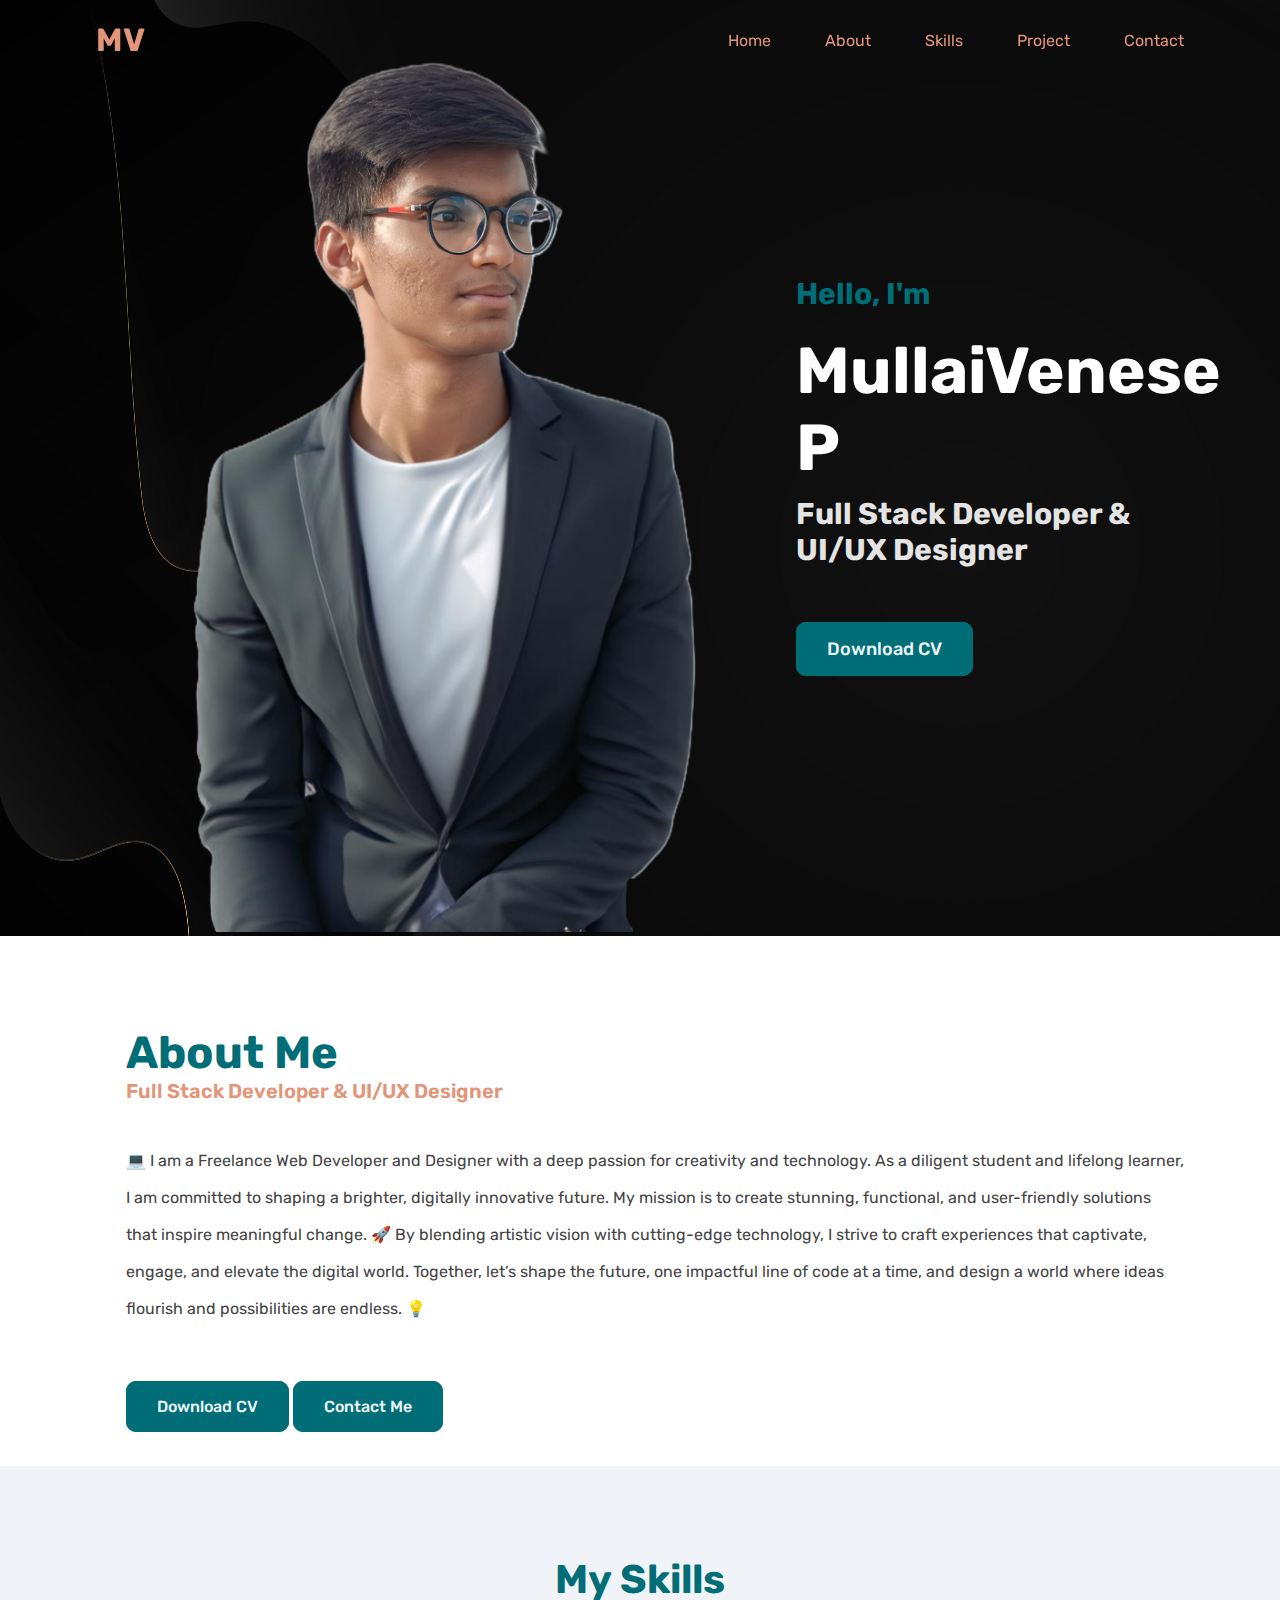
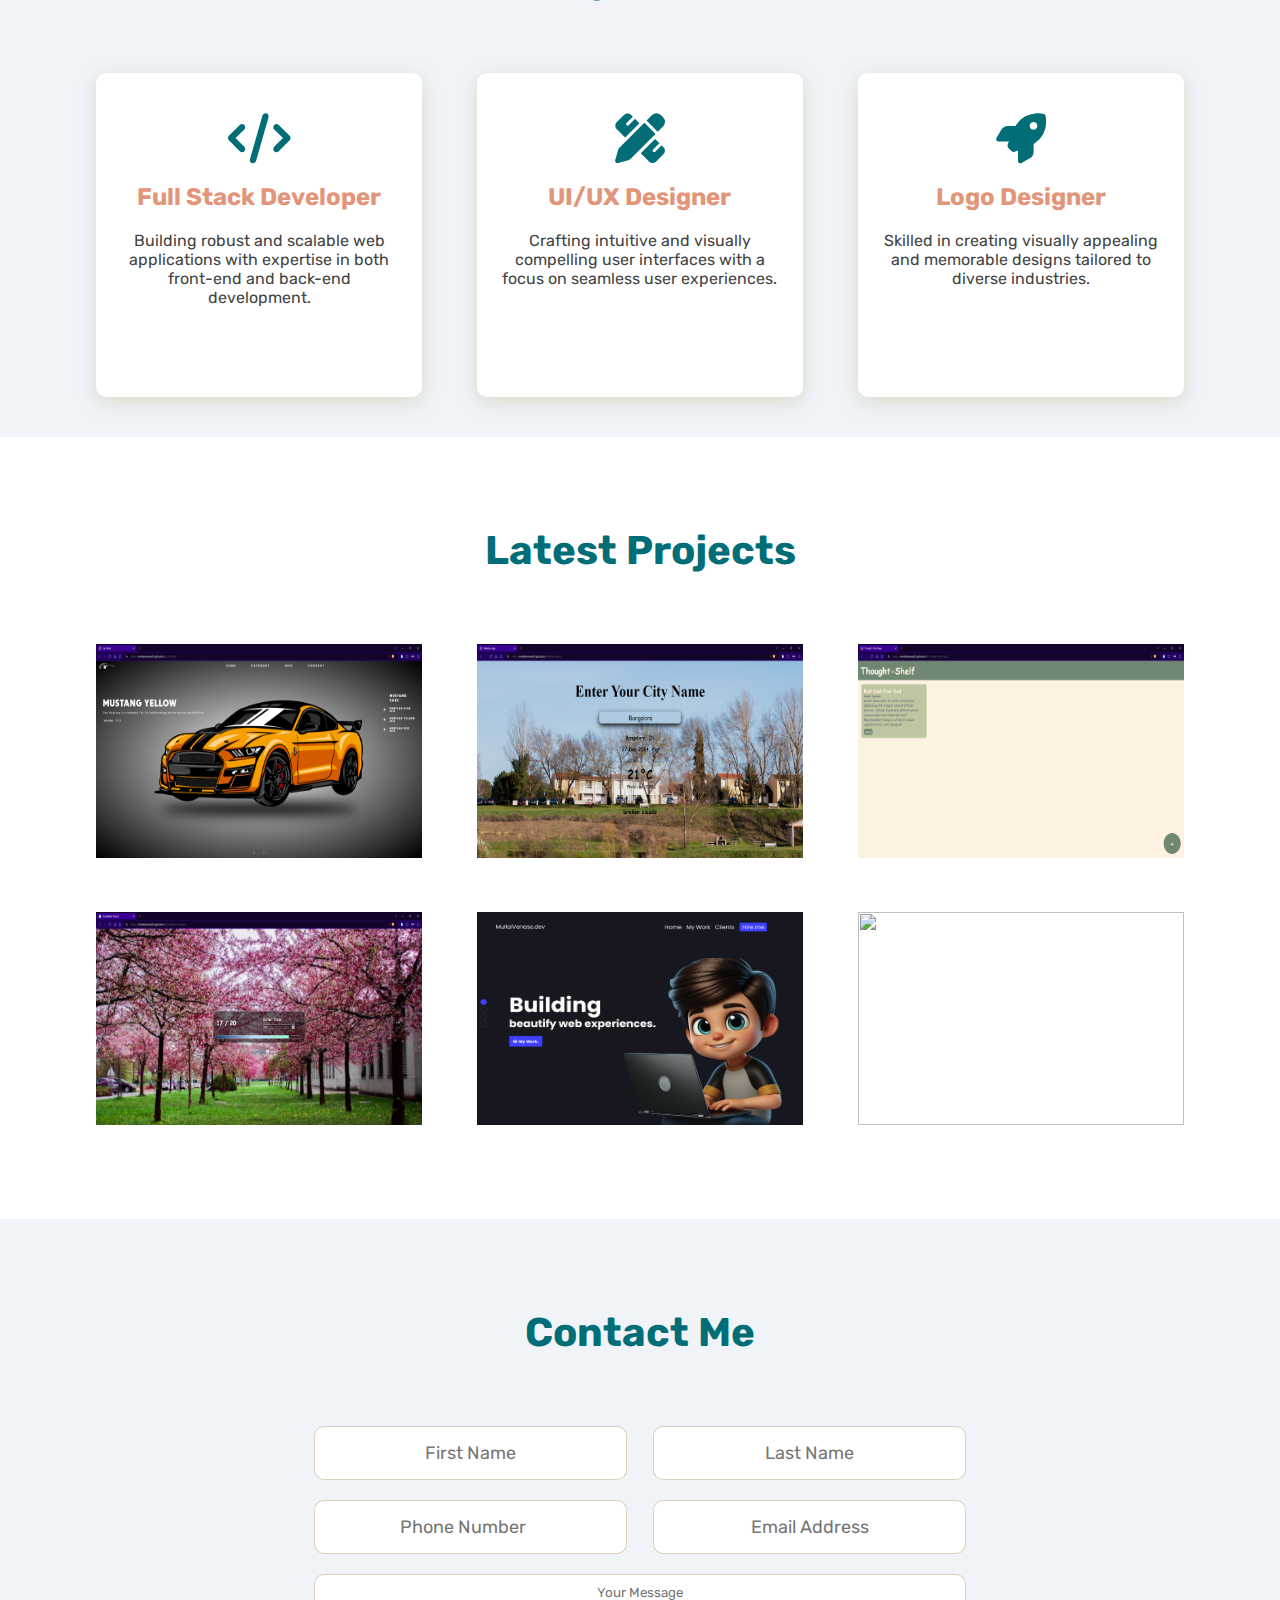
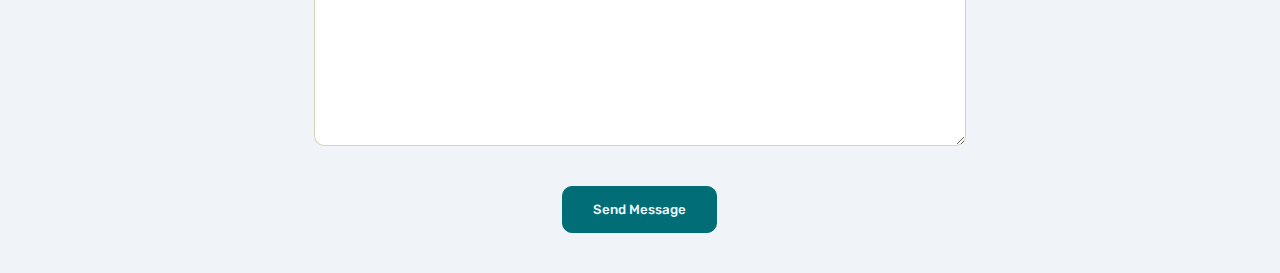
==== commit 089844ed: "File's Updated" ====
--- a/Task-2 Portfolio/index.html
+++ b/Task-2 Portfolio/index.html
@@ -3,102 +3,106 @@
 <head>
     <meta charset="UTF-8">
     <meta name="viewport" content="width=device-width, initial-scale=1.0">
-    <title>Me-Portfolio</title>
+    <title>Me | Portfolio</title>
+    <link rel="icon" href="images/Icon.png">
     <link rel="stylesheet" href="style.css">
+    <link rel="stylesheet" href="https://cdnjs.cloudflare.com/ajax/libs/font-awesome/6.7.2/css/all.min.css" integrity="sha512-Evv84Mr4kqVGRNSgIGL/F/aIDqQb7xQ2vcrdIwxfjThSH8CSR7PBEakCr51Ck+w+/U6swU2Im1vVX0SVk9ABhg==" crossorigin="anonymous" referrerpolicy="no-referrer" />
 </head>
 <body>
     <body>
+
+        <!-- Navigation Link Section -->
+
         <header>
             <nav class="contanier">
-                <h1>Portfolio</h1>
+                <h1>MV</h1>
                 <i id="btn-menu" class="fa-solid fa-bars"></i>
                 <div class="nav-links">
                     <a href="#home" class="active">Home</a>
                     <a href="#about">About</a>
-                    <a href="#services">Services</a>
+                    <a href="#services">Skills</a>
                     <a href="#Project">Project</a>
                     <a href="#Contact">Contact</a>
                 </div>
             </nav>
         </header>
-        <!-- start home sec -->
+
+        <!-- Home Section -->
+
         <div class="hero" id="home">
             <div class="contanier">
+
+                <div class="hero-img">
+                    <img src="images/me-pic.png" alt="My Image">
+                </div>
+
                 <div class="content">
                     <h4>Hello, I'm</h4>
                     <h1>MullaiVenese P</h1>
                     <p>Full Stack Developer &amp; UI/UX Designer</p>
-                    <a class="btn">Download CV</a>
+                    <a href="images/MullaiVenese Web Developer.pdf" download="MullaiVenese Web Developer" class="btn">Download CV</a>
                 </div>
     
-                <div class="hero-img">
-                    <img src="images/me-pic.png" alt="My Image">
-                </div>
             </div>
         </div>
     
-        <!-- start about sec -->
+        <!-- About Section -->
     
         <section id="about" class="about">
             <div class="contanier">
-                <div class="about-img">
-                    <img src="images/me-pic-2.png" alt="My Image">
-                </div>
+
                 <div class="content">
                     <h1>About <span>Me</span></h1>
                     <h3>Full Stack Developer &amp; UI/UX Designer</h3>
-                    <p>🪄Hello, I am a Freelance Web Developer and Designer with great enthusiasm 🎨💻. As a diligent student and a lifelong learner, I strive to build a bright future of digital innovation📚. I want to create stunning, functional, user-friendly solutions that really can bring change 🚀. Let us begin this journey to create a digitally advanced world one line of code at a time! 🖥️💡
+                    <p>💻 I am a Freelance Web Developer and Designer with a deep passion for creativity and technology. As a diligent student and lifelong learner, I am committed to shaping a brighter, digitally innovative future. My mission is to create stunning, functional, and user-friendly solutions that inspire meaningful change. 🚀 By blending artistic vision with cutting-edge technology, I strive to craft experiences that captivate, engage, and elevate the digital world. Together, let’s shape the future, one impactful line of code at a time, and design a world where ideas flourish and possibilities are endless. 💡
                     </p>
                     <div class="btns">
-                        <a href="#" class="btn">Download CV</a>
-                        <a href="#Contact" class="btn">Contact Me</a>
+                        <a href="images/MullaiVenese Web Developer.pdf" download="MullaiVenese Web Developer" class="btn">Download CV</a>
+                        <a href="mailto:mullaivenesecontact@gmail.com" class="btn">Contact Me</a>
                     </div>
                 </div>
+
             </div>
         </section>
     
-        <!-- start Services -->
+        <!-- Services Section -->
     
         <section id="services" class="services">
             <div class="contanier">
                 <div class="sec-top">
-                    <h1>Our <span>Services</span></h1>
+                    <h1>My <span>Skills</span></h1>
                 </div>
     
                 <div class="boxs">
     
                     <div class="box">
+                        <i class="fa-solid fa-code"></i>
+                        <h3>Full Stack Developer</h3>
+                        <p> Building robust and scalable web applications with expertise in both front-end and back-end development.
+                        </p>
+    
+                    </div>
+    
+                    <div class="box">
                         <i class="fa-solid fa-pen-ruler"></i>
-                        <h3>Full Stack Developer</h3>
-                        <p> AS a Full Stack Developer I am familiar with tools like HTMl, CSS, BootStrap, TailWind,
-                            JavaScript, React, ReactNative, MySQL.</p>
+                        <h3>UI/UX Designer</h3>
+                        <p>Crafting intuitive and visually compelling user interfaces with a focus on seamless user experiences.</p>
     
-                        <a href="#" class="btn">Read More</a>
                     </div>
     
                     <div class="box">
                         <i class="fa-solid fa-rocket"></i>
-                        <h3>UI/UX Designer</h3>
-                        <p>As a UI/UX Designer I am familiar with tool like Figma and done lot of UI designs and working
-                            prototypes. </p>
-    
-                        <a href="#" class="btn">Read More</a>
-                    </div>
-    
-                    <div class="box">
-                        <i class="fa-solid fa-code"></i>
                         <h3>Logo Designer</h3>
-                        <p>As a Logo Designer I am familiar with tool like photoshop, illustrator and done lot of logo designs
+                        <p>Skilled in creating visually appealing and memorable designs tailored to diverse industries.
                         </p>
     
-                        <a href="#" class="btn">Read More</a>
                     </div>
                 </div>
             </div>
         </section>
     
     
-        <!-- start Project -->
+        <!-- Project Section -->
     
         <section id="Project" class="Project">
             <div class="contanier">
@@ -110,55 +114,54 @@
     
                     <div class="box">
                         <div class="box-hover">
-                            <a href="https://www.figma.com/proto/GoxLeL6stu4f076tNhTfOl/Instagram-Dashboard?node-id=0-1&t=tp3R50HKyUD6uFFh-1 "
-                                target="_blank"><span>Instagram Dashboard Design</span></a>
+                            <a href="https://mullaivenese03.github.io/Car-Slider/"
+                                target="_blank"><span>Car Slider</span></a>
                         </div>
-                        <img src="img/Screenshot 2024-12-13 155838.png" alt="">
+                        <img src="images/Project-1.png" alt="">
                     </div>
     
                     <div class="box">
                         <div class="box-hover">
-                            <a href="https://www.figma.com/proto/9KTc53UU1F0u54a63pHGJ5/Whatsapp-remake?node-id=0-1&t=t7O1B50JET9qXOVC-1"
-                                target="_blank"> <span>Whatsapp Clone Design</span></a>
+                            <a href="https://mullaivenese03.github.io/Weather-App/"
+                                target="_blank"> <span>Weather App</span></a>
                         </div>
-                        <img src="img/Screenshot 2024-12-13 155929.png" alt="">
+                        <img src="images/Project-2.png" alt="">
                     </div>
     
                     <div class="box">
                         <div class="box-hover">
-                            <a href="https://www.figma.com/proto/D04Q7gJPk25CpoPQDyfIIi/Chatify-Landing-page?node-id=0-1&t=AyL47kzRdwJN0pk2-1"
-                                target="_blank"><span>Chatify UI Design</span></a>
+                            <a href="https://mullaivenese03.github.io/Thought-Shelf-App/"
+                                target="_blank"><span>Thought Shelf App</span></a>
                         </div>
-                        <img src="img/Screenshot 2024-12-13 160116.png" alt="">
+                        <img src="images/Project-3.png" alt="">
                     </div>
     
                     <div class="box">
                         <div class="box-hover">
-                            <a href="https://srk1706.github.io/Log-in-Page/" target="_blank"> <span>Landing Page</span></a>
+                            <a href="https://mullaivenese03.github.io/StopWatch-Project/" target="_blank"> <span>StopWatch App</span></a>
                         </div>
-                        <img src="img/Screenshot 2024-12-13 161840.png" alt="">
+                        <img src="images/Project-4.png" alt="">
                     </div>
     
                     <div class="box">
                         <div class="box-hover">
-                            <a href="https://srk1706.github.io/BootStrap-blog/" target="_blank"><span>Responsive
-                                    Blog</span></a>
+                            <a href="https://www.figma.com/design/NnbtaFf0QZuAJyRH89Vmjk/Practice-File?node-id=16-99&t=VHl0y7Flx74EZDrI-1" target="_blank"><span>Portfolio Website Design</span></a>
                         </div>
-                        <img src="img/Screenshot 2024-12-13 160621.png" alt="">
+                        <img src="images/Project-5.png" alt="">
                     </div>
     
                     <div class="box">
                         <div class="box-hover">
-                            <a href="https://srk1706.github.io/ToDo-List-/" target="_blank"><span>ToDo List</span></a>
+                            <a href="https://www.figma.com/design/NnbtaFf0QZuAJyRH89Vmjk/Practice-File?node-id=74-107&t=VHl0y7Flx74EZDrI-1" target="_blank"><span>Banking Website Design</span></a>
                         </div>
-                        <img src="img/Screenshot 2024-12-13 160659.png" alt="">
+                        <img src="images/Project-6.png" alt="">
                     </div>
     
                 </div>
             </div>
         </section>
-    
-        <!-- start Contact -->
+
+        <!-- Contact Section -->
     
         <section id="Contact" class="contact">
             <div class="contanier">
@@ -167,7 +170,7 @@
                 </div>
     
                 <form action="">
-                    <input type="text" placeholder="First Name">
+                    <input type="text" placeholder="First Name" >
                     <input type="text" placeholder="Last Name">
                     <input type="number" placeholder="Phone Number">
                     <input type="email" placeholder="Email Address">
@@ -176,5 +179,7 @@
                 </form>
             </div>
         </section>
+
+        <script src="Script.js"></script>
 </body>
 </html>--- a/Task-2 Portfolio/style.css
+++ b/Task-2 Portfolio/style.css
@@ -19,6 +19,10 @@
     scroll-behavior: smooth;
 }
 
+i {
+    color: #006d77;
+}
+
 .contanier {
     width: 85%;
     margin: auto;
@@ -75,7 +79,6 @@
     right: 0;
     background: transparent;
     z-index: 1000;
-
 }
 
 header.active {
@@ -92,12 +95,11 @@
 }
 
 header nav .nav-links a {
-    color: #fff;
+    color: #e29578;
     margin-left: 50px;
 }
 
-header nav .nav-links a:hover,
-header nav .nav-links a.active {
+header nav .nav-links a:hover {
     color: #006d77;
 }
 
@@ -108,7 +110,6 @@
 /* start Hero */
 
 .hero {
-    padding-top: 80px;
     background: url(images/background-image.png);
     min-height: 100vh;
     display: flex;
@@ -169,7 +170,7 @@
 }
 
 .about .content h1 {
-    color: #e29578;
+    color: #006d77  ;
     font-size: 45px;
 }
 
@@ -186,7 +187,7 @@
 
 .about .content p {
     color: #444;
-    line-height: 1.8;
+    line-height: 2.3;
     margin-bottom: 70px;
 }
 
@@ -208,6 +209,7 @@
 
 .services .boxs .box:hover {
     top: -25px;
+    font-size: larger;
 }
 
 .services .boxs .box i {
@@ -296,6 +298,7 @@
     border: 1px solid rgba(128, 112, 22, 0.3);
     margin-bottom: 20px;
     border-radius: 10px;
+    text-align: center;
 }
 
 .contact form textarea {
@@ -304,6 +307,7 @@
     border-radius: 10px;
     width: 100%;
     padding: 10px;
+    text-align: center;
 }
 
 .contact form textarea:focus,
@@ -425,7 +429,7 @@
 
     #btn-menu {
         display: block;
-        color: #fff;
+        color: #e29578;
         font-size: 40px;
 
     }
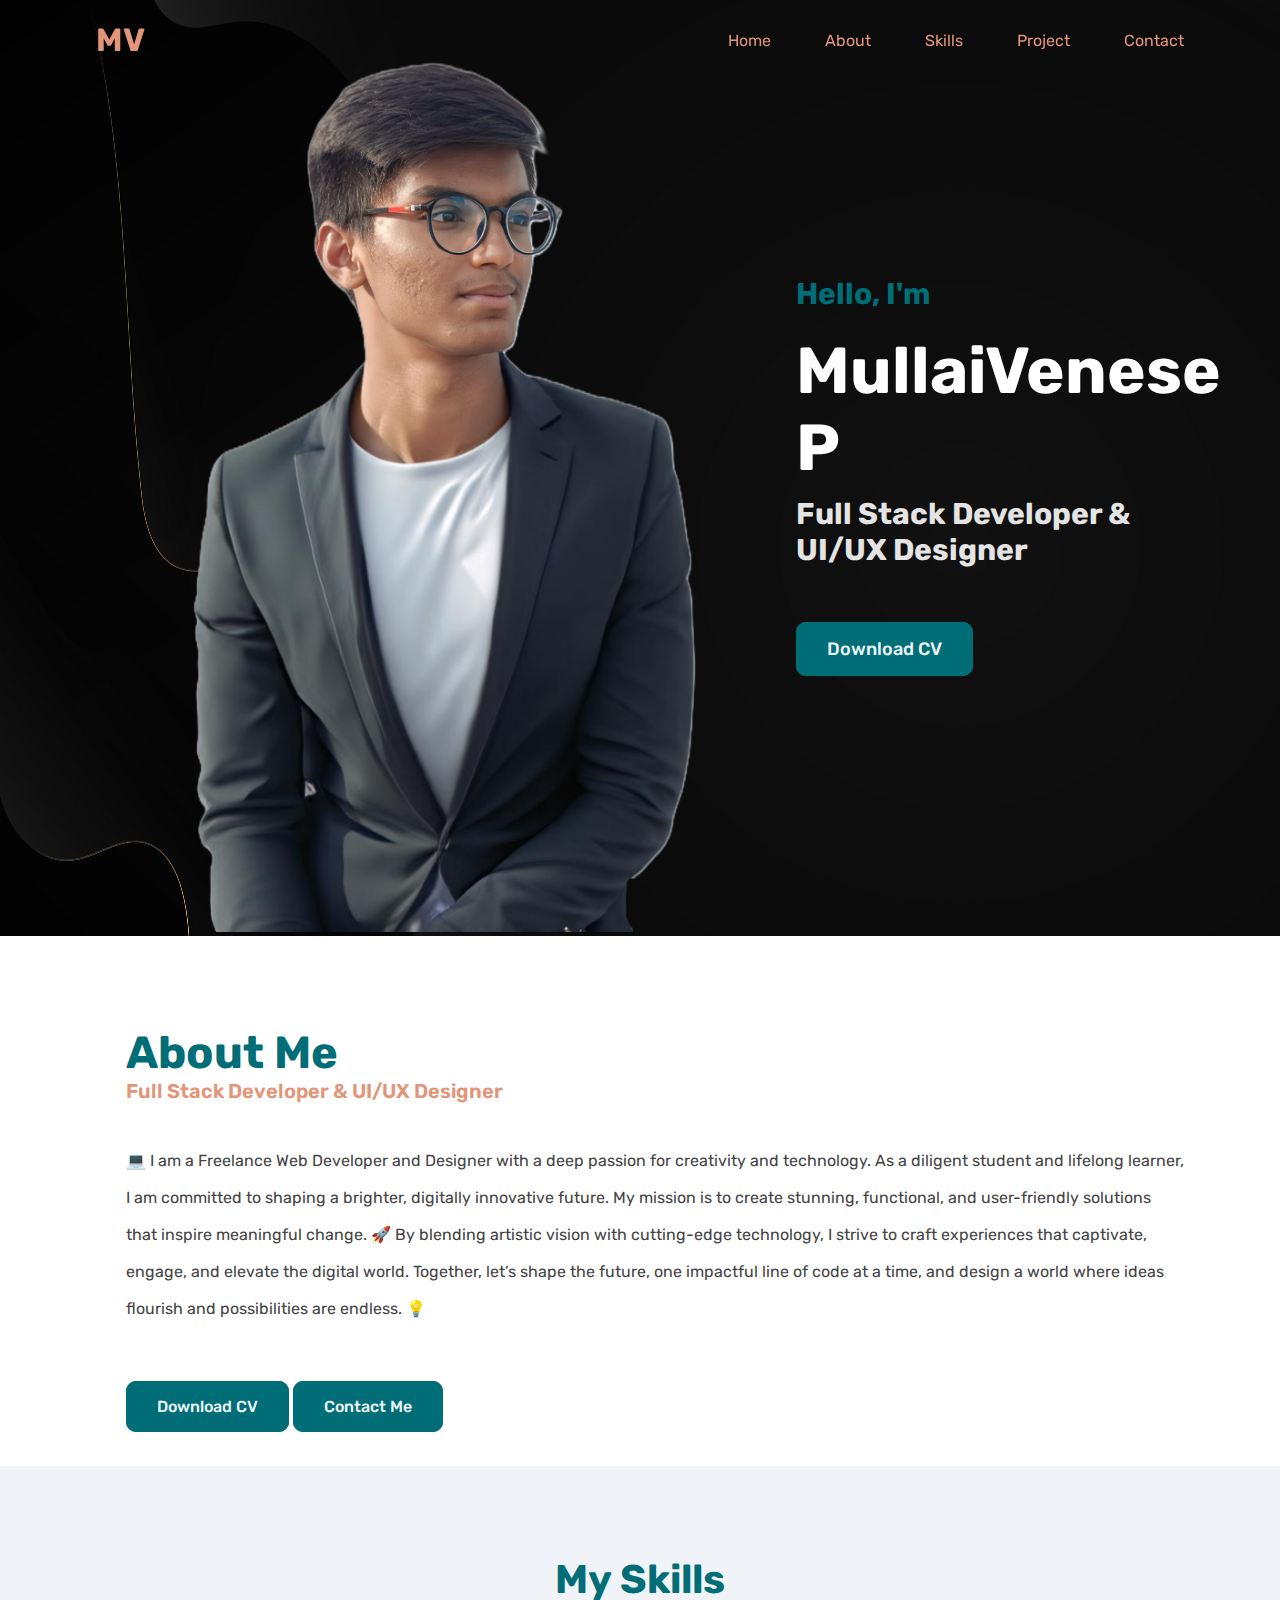
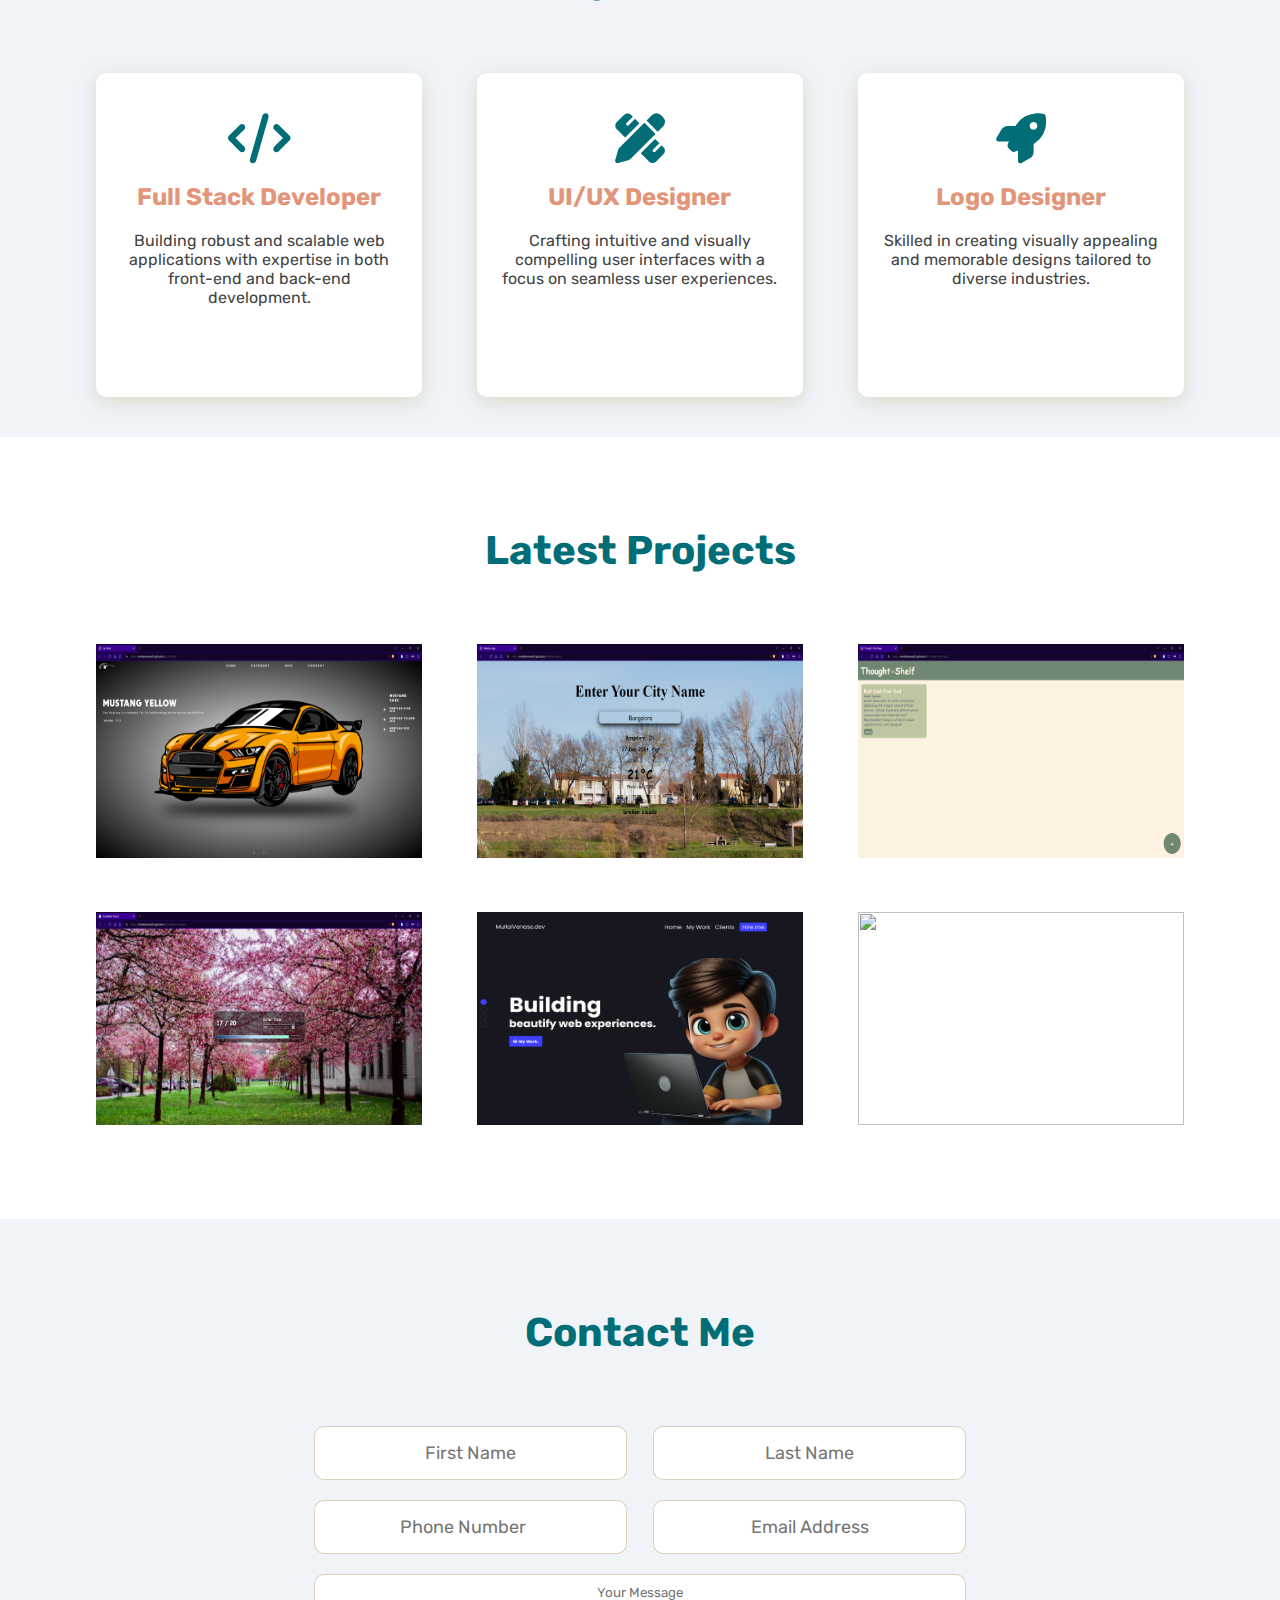
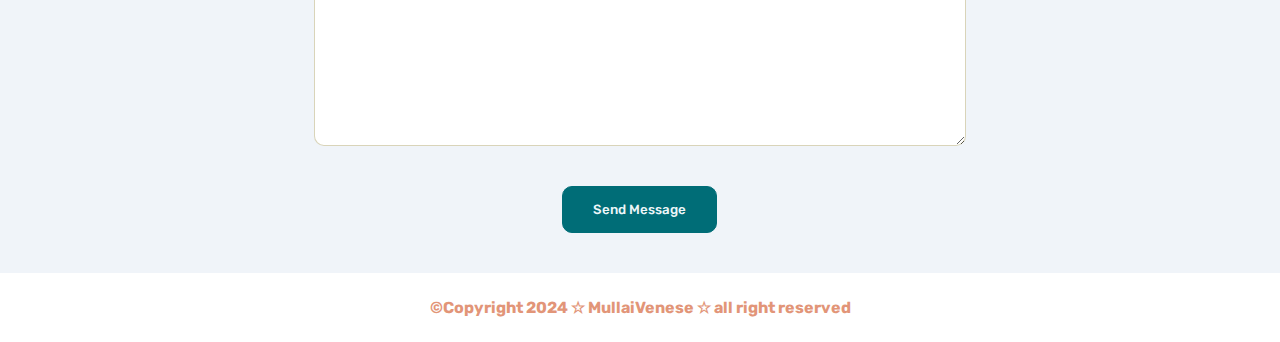
==== commit 900367c8: "modified" ====
--- a/Task-2 Portfolio/index.html
+++ b/Task-2 Portfolio/index.html
@@ -180,6 +180,12 @@
             </div>
         </section>
 
+        <!--  CopyRight Section -->
+
+        <p class="Copyright">
+            &copy;Copyright  2024  &star; MullaiVenese &star;  all  right  reserved
+        </p>
+
         <script src="Script.js"></script>
 </body>
 </html>--- a/Task-2 Portfolio/style.css
+++ b/Task-2 Portfolio/style.css
@@ -320,6 +320,14 @@
     cursor: pointer;
 }
 
+.Copyright {
+    margin: 15px;
+    padding: 10px;
+    text-align: center;
+    color: #e29578;
+    font-weight:bolder;
+}
+
 /* Media */
 
 @media(max-width:1200px) {
